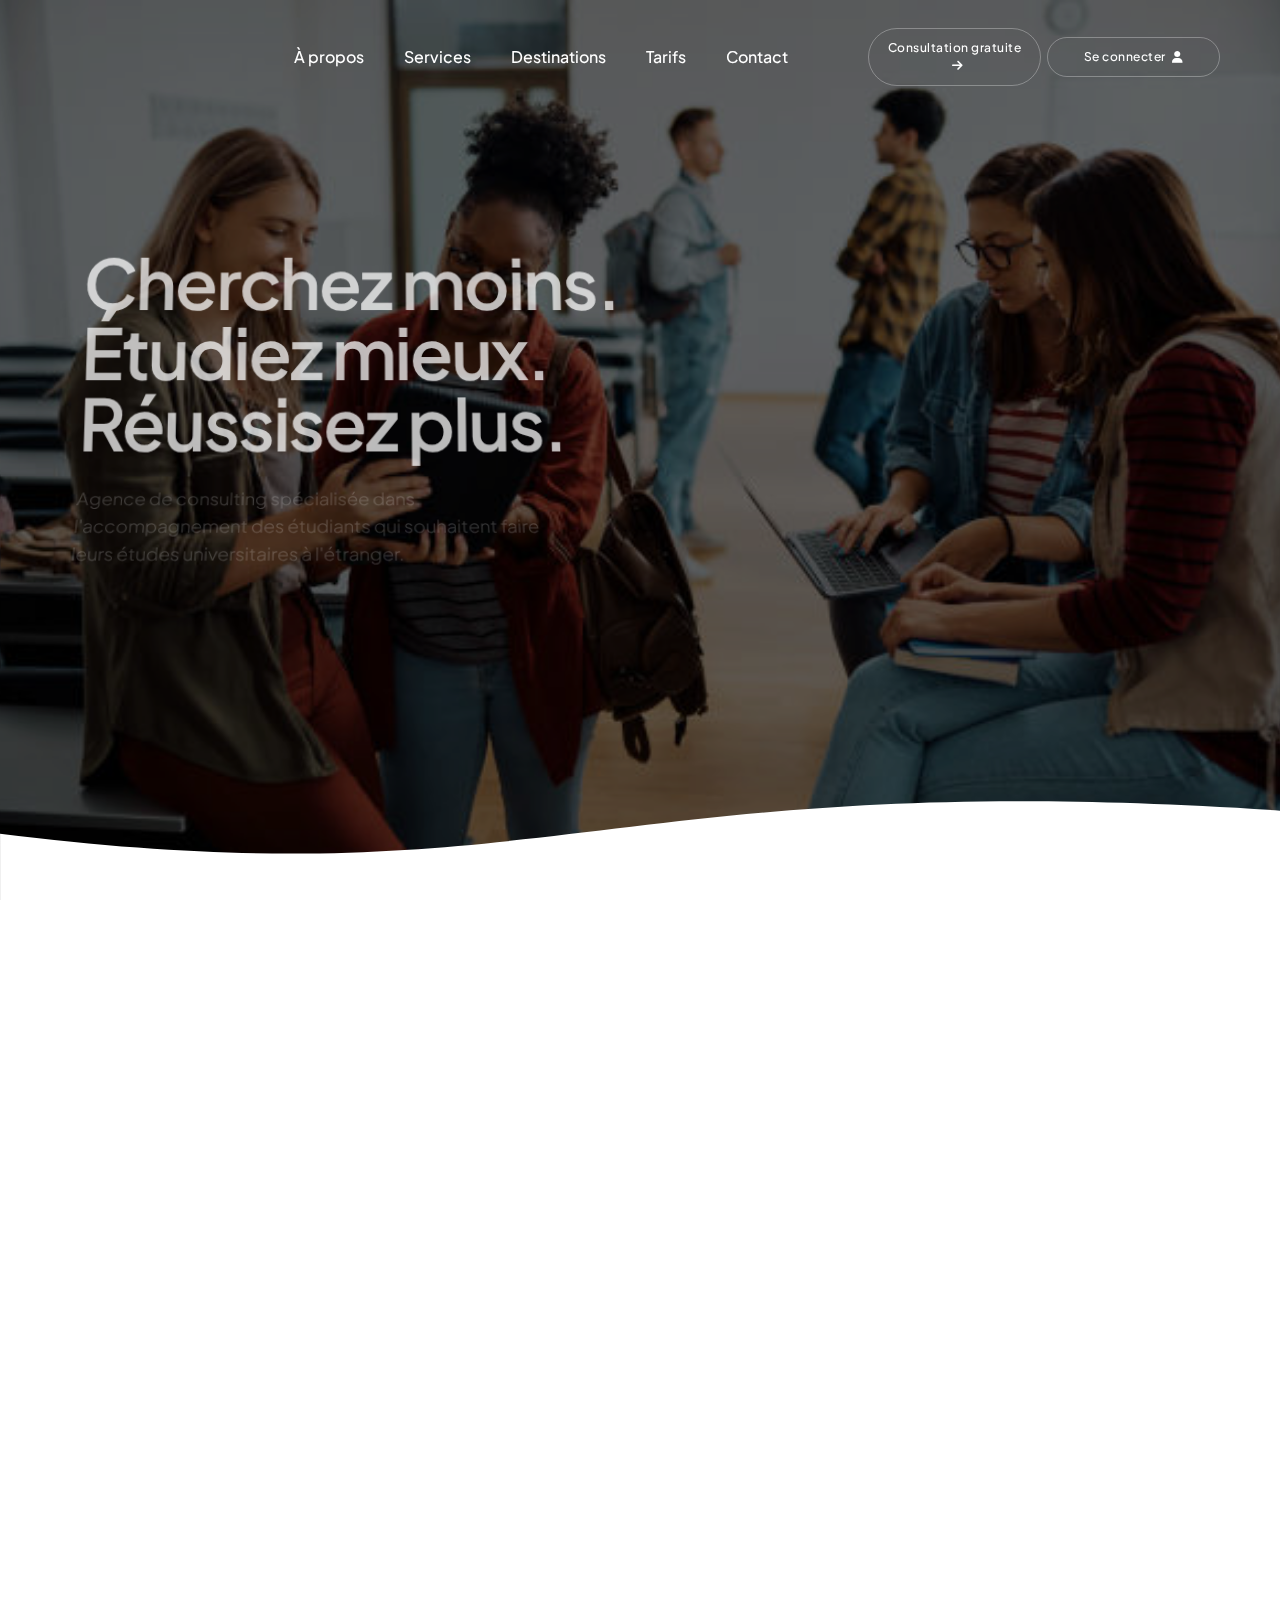
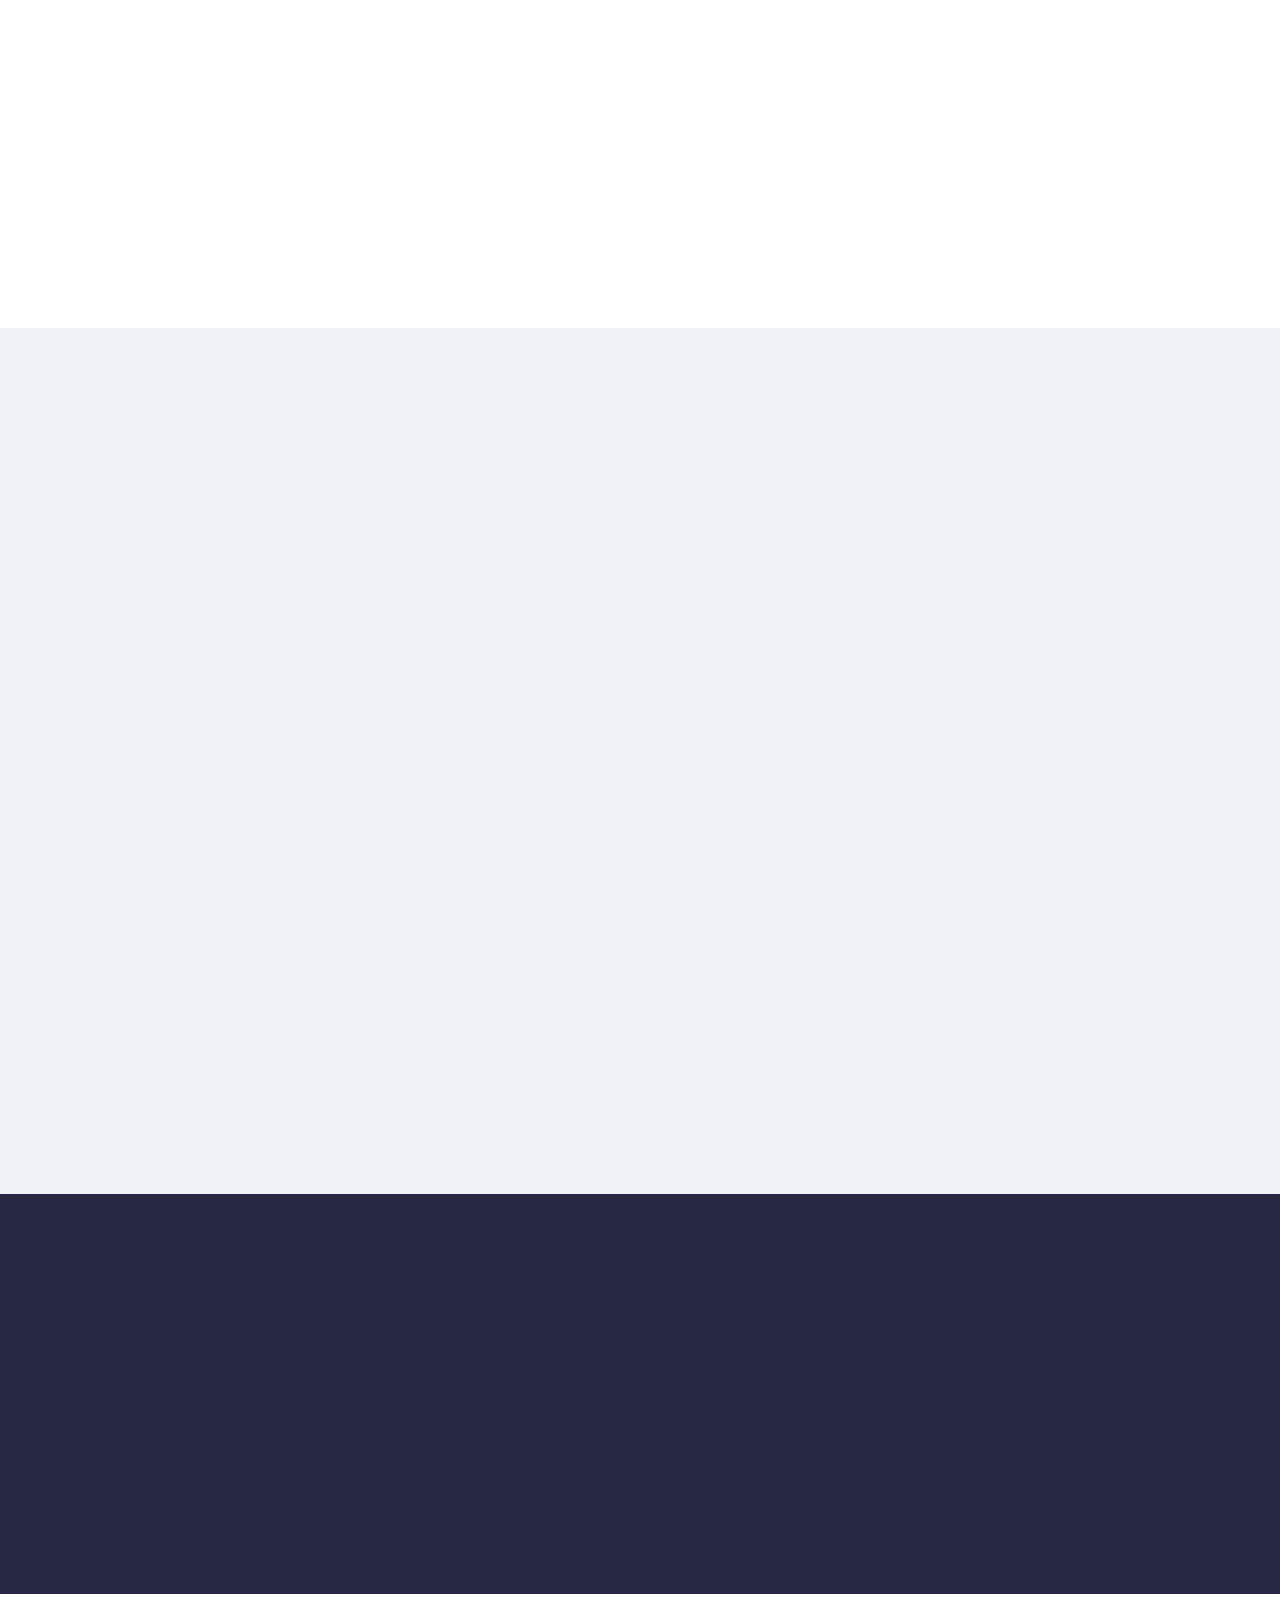
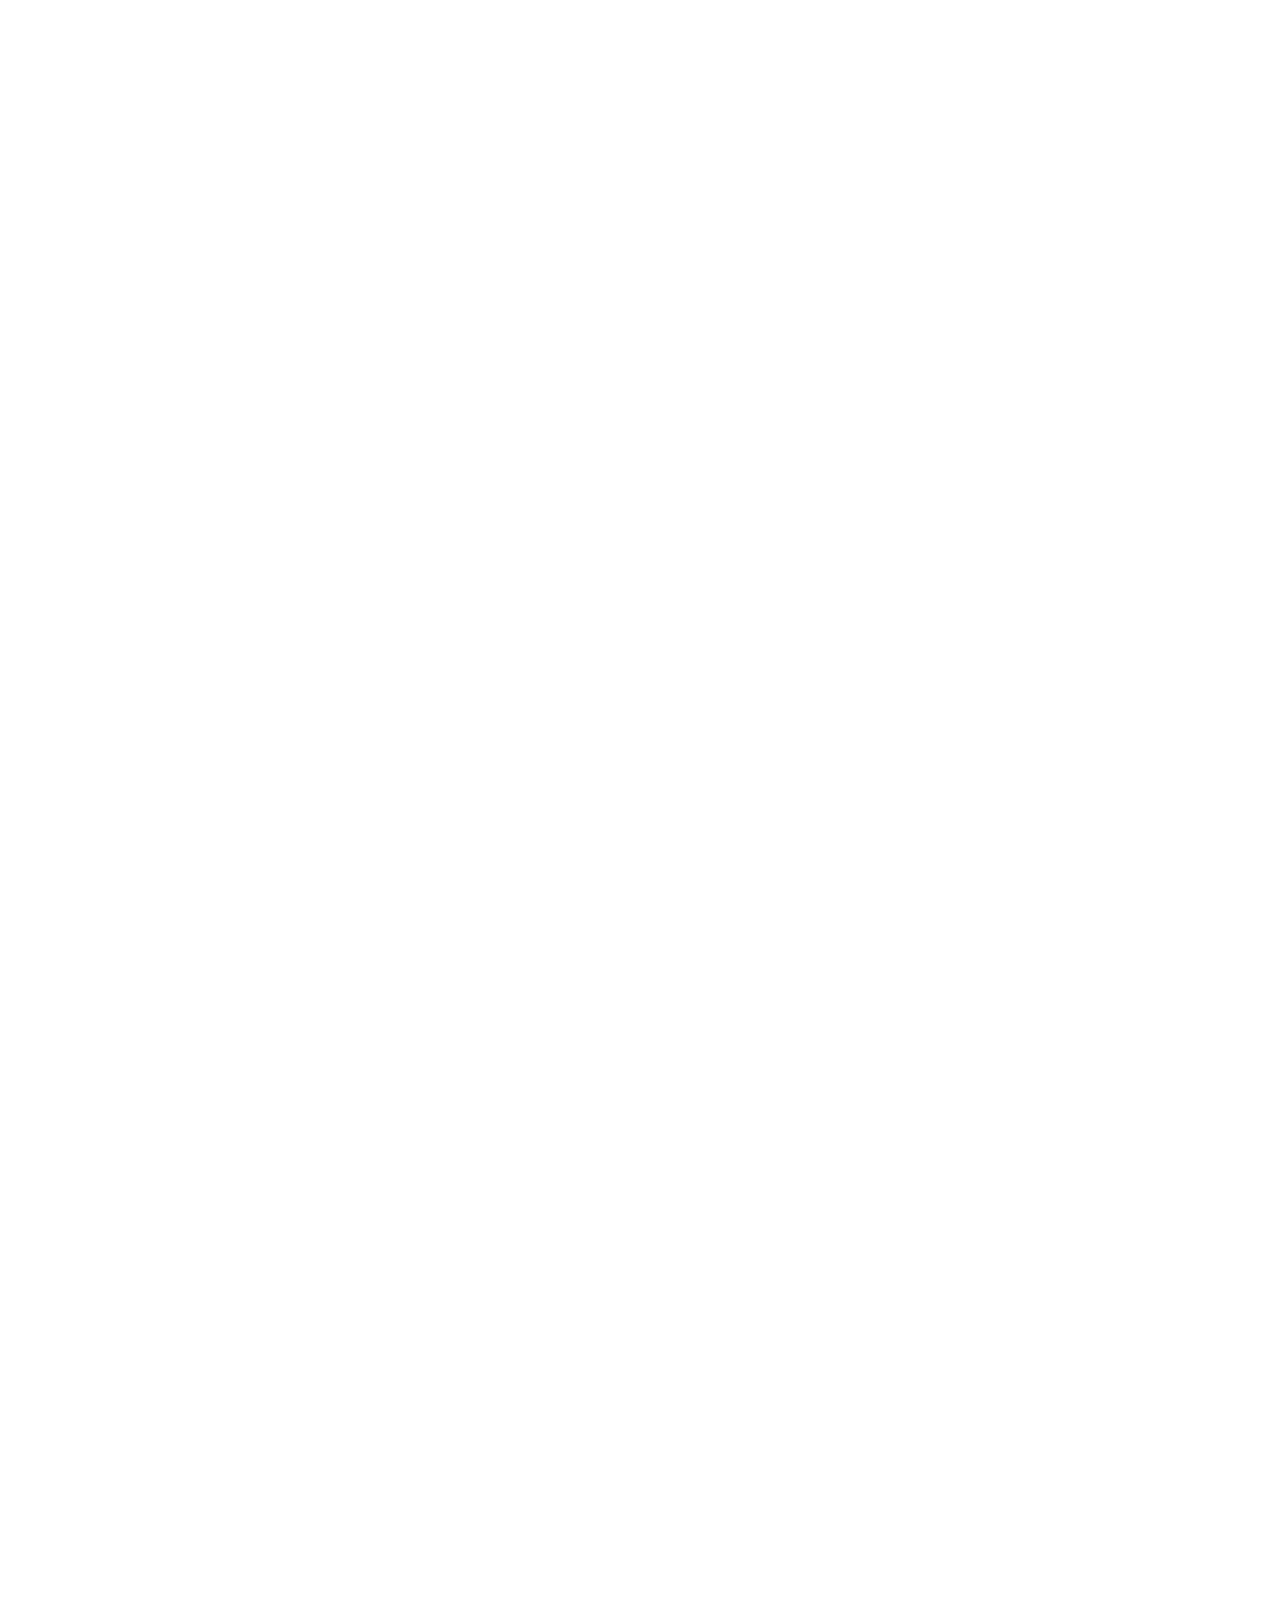
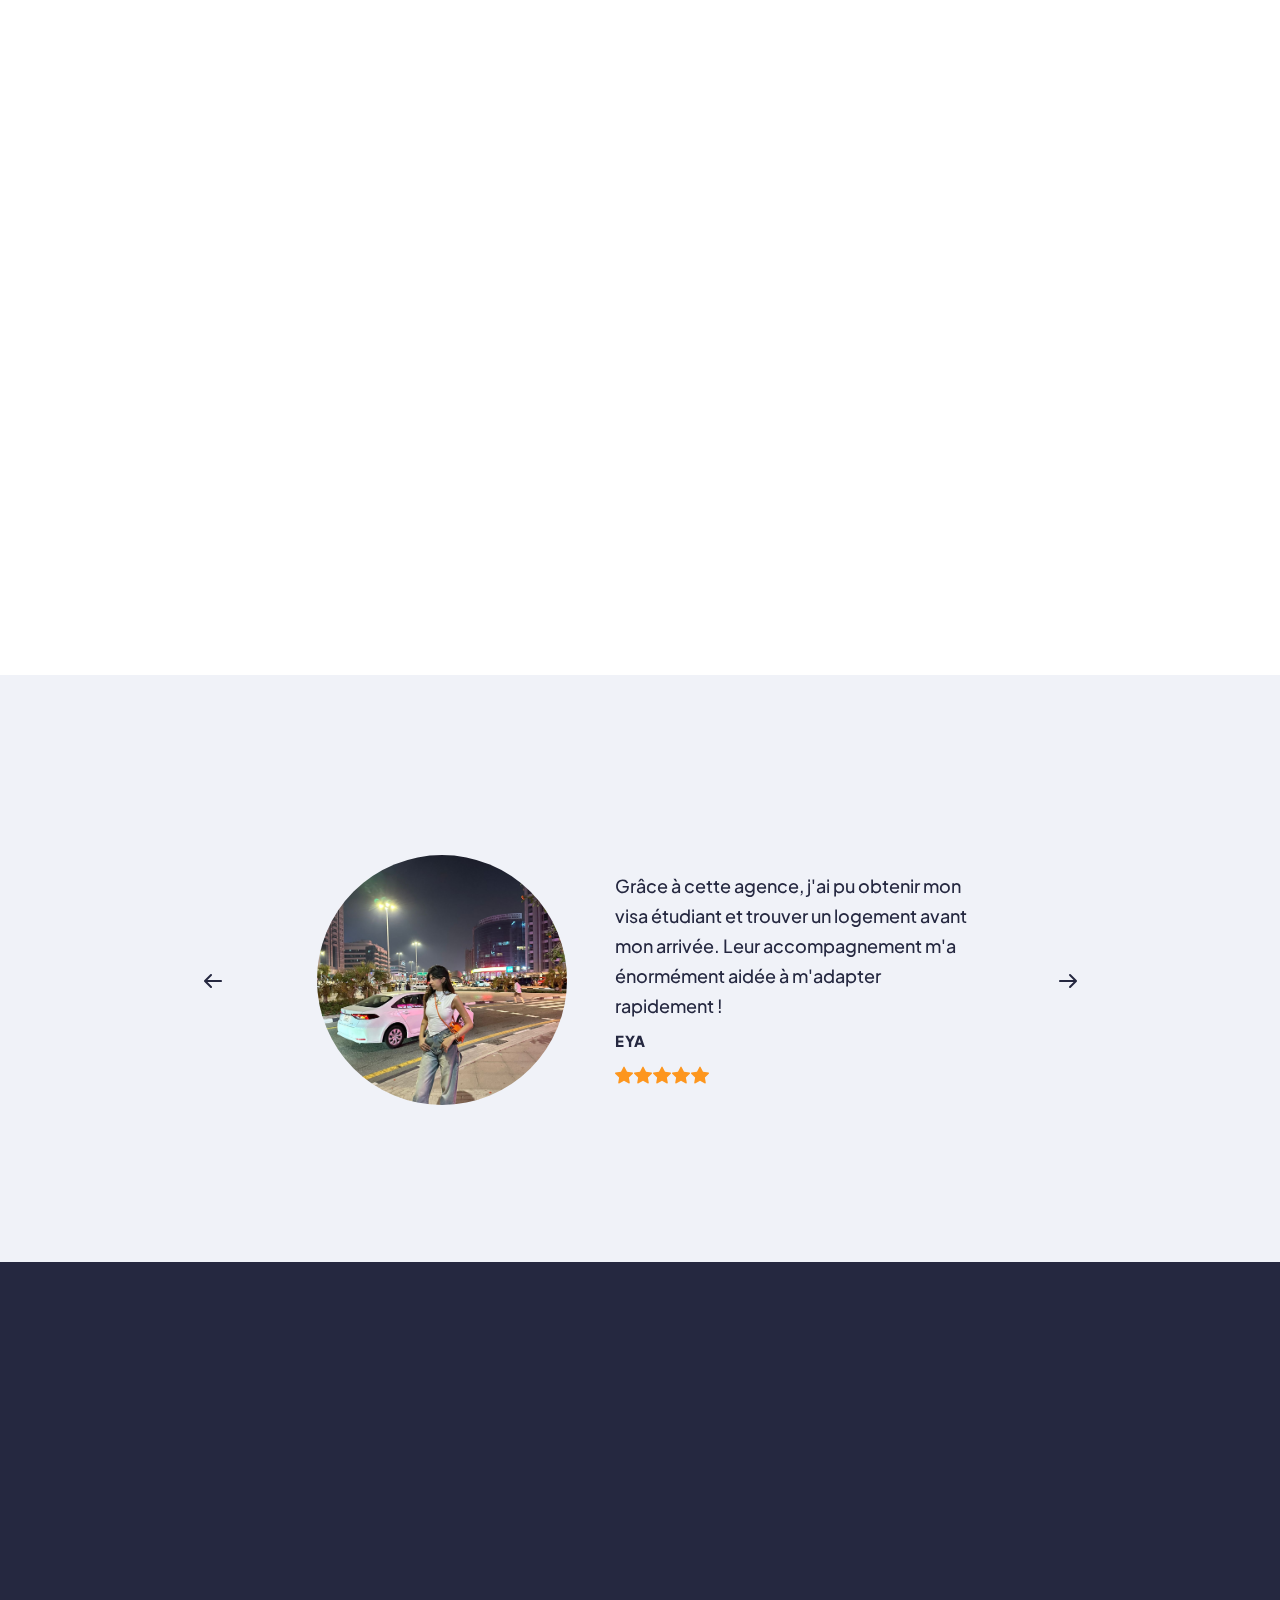
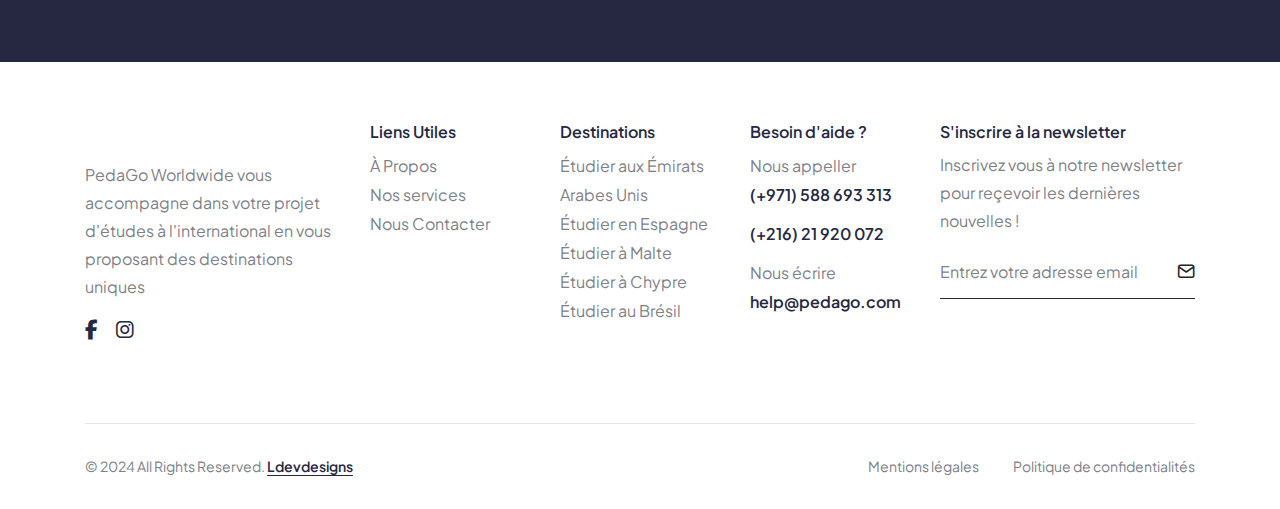
==== index.html @ f746a7a9 "first commit" ====
﻿<!DOCTYPE html>
<html class="no-js" lang="en">

<head>
   <title>Peda Go WorldWide - Agence de consulting spécialisée dans l'accompagnement des étudiants qui souhaitent
      effectuer leurs études universitaires à l'étranger</title>
   <meta charset="utf-8" />
   <meta http-equiv="X-UA-Compatible" content="IE=edge" />
   <meta name="author" content="ThemeZaa" />
   <meta name="viewport" content="width=device-width,initial-scale=1.0" />
   <meta name="description" content="Réalisez vos rêves académiques dès maintenant en choisisant PedaGo Worldwide" />
   <!-- favicon icon -->
   <link rel="shortcut icon" href="images/favicon.pn" />
   <link rel="apple-touch-icon" href="images/apple-touch-icon-57x57.pn" />
   <link rel="apple-touch-icon" sizes="72x72" href="images/apple-touch-icon-72x72.pn" />
   <link rel="apple-touch-icon" sizes="114x114" href="images/apple-touch-icon-114x114.pn" />
   <!-- google fonts preconnect -->
   <link rel="preconnect" href="https://fonts.googleapis.com" crossorigin />
   <link rel="preconnect" href="https://fonts.gstatic.com" crossorigin />
   <!-- style sheets and font icons -->
   <link rel="stylesheet" href="css/vendors.min.css" />
   <link rel="stylesheet" href="css/icon.min.css" />
   <link rel="stylesheet" href="css/style.css" />
   <link rel="stylesheet" href="css/responsive.css" />
   <link rel="stylesheet" href="demos/it-business/it-business.css" />
   <style>
      header .btn.btn-rounded.btn-large {
         width: 173px;
      }

      @media (max-width: 800px) {
         header .btn.btn-rounded.btn-large {
            width: 150px;
            font-size: 12px;
         }

      }
   </style>
</head>

<body class="home" data-mobile-nav-style="full-screen-menu" data-mobile-nav-bg-color="#252840">
   <!-- start header -->
   <header>
      <!-- start navigation -->
      <nav class="navbar navbar-expand-lg header-transparent bg-transparent header-reverse glass-effect"
         data-header-hover="light">
         <div class="container-fluid">
            <div class="col-auto col-xxl-3 col-lg-2 me-lg-0 me-auto">
               <a class="navbar-brand" href="index.html">
                  <img data-at2x="images/demo-it-business-logo-white@2x.pn" alt="" class="default-logo" />
                  <img data-at2x="images/demo-it-business-logo-black@2x.pn" alt="" class="alt-logo" />
                  <img data-at2x="images/demo-it-business-logo-black@2x.pn" alt="" class="mobile-logo" />
               </a>
               <div class="mobile-button" style="margin-top:15px;">
                  <a href="contact.html#free-consultation"
                  class="btn btn-large btn-transparent-white-light btn-rounded text-transform-none border-1">
                     Consultation gratuite<i class="fa-solid fa-arrow-right"></i>
                  </a>
                  <a href="login.html"
                     class="btn btn-large btn-transparent-white-light btn-rounded text-transform-none border-1">
                     Se connecter<i class="fa-solid fa-user"></i>
                  </a>
               </div>
            </div>
            <div class="col-auto col-xxl-6 col-lg-6 menu-order position-static">




               <button class="navbar-toggler float-start" type="button" data-bs-toggle="collapse"
                  data-bs-target="#navbarNav" aria-controls="navbarNav" aria-label="Toggle navigation">
                  <span class="navbar-toggler-line"></span>
                  <span class="navbar-toggler-line"></span>
                  <span class="navbar-toggler-line"></span>
                  <span class="navbar-toggler-line"></span>
               </button>
               <div class="collapse navbar-collapse justify-content-center" id="navbarNav">

                  <ul class="navbar-nav">
                     <li class="nav-item">
                        <a href="#about-us" aria-label="scroll down" class="nav-link">À propos</a>
                     </li>
                     <li class="nav-item">
                        <a href="#services" class="nav-link">Services</a>
                     </li>
                     <li class="nav-item dropdown dropdown-with-icon-style02">
                        <a href="demo-it-business-services.html" class="nav-link">Destinations</a>
                        <i class="fa-solid fa-angle-down dropdown-toggle" id="navbarDropdownMenuLink" role="button"
                           data-bs-toggle="dropdown" aria-expanded="false"></i>
                        <ul class="dropdown-menu" aria-labelledby="navbarDropdownMenuLink">
                           <li>
                              <a href="étudier-aux-émirats-arabes-unis.html"><i class=""></i>Étudier aux Émirats Arabes
                                 Unis</a>
                           </li>
                           <li>
                              <a href="étudier-en-espagne.html"><i class=""></i>Étudier en Espagne</a>
                           </li>
                           <li>
                              <a href="étudier-à-chypre.html"><i class=""></i>Étudier à Chypre</a>
                           </li>
                           <li>
                              <a href="étudier-à-malte.html"><i class=""></i>Étudier à Malte</a>
                           </li>
                           <li>
                              <a href="étudier-au-brésil.html"><i class=""></i>Étudier au Brésil
                              </a>
                           </li>
                        </ul>
                     </li>
                     <li class="nav-item">
                        <a href="tarifs.html" class="nav-link">Tarifs</a>
                     </li>
                     <li class="nav-item">
                        <a href="contact.html" class="nav-link">Contact</a>
                     </li>
                  </ul>
               </div>
            </div>
            <div class="col-auto col-xxl-3 col-lg-4 text-end d-none d-sm-flex">
               <div class="header-icon">
                  <div class="header-button">
                     <a href="contact.html#free-consultation"
                        class="btn btn-large btn-transparent-white-light btn-rounded text-transform-none border-1">
                        Consultation gratuite<i class="fa-solid fa-arrow-right"></i>
                     </a>
                  </div>
               </div>&nbsp;&nbsp;
               <div class="header-icon">
                  <div class="header-button">
                     <a href="login.html"
                        class="btn btn-large btn-transparent-white-light btn-rounded text-transform-none border-1">
                        Se connecter<i class="fa-solid fa-user"></i>
                     </a>
                  </div>
               </div>
            </div>
         </div>
      </nav>
      <!-- end navigation -->
   </header>
   <!-- end header -->
   <!-- start hero section -->
   <section class="cover-background first-section full-screen ipad-top-space-margin py-0 md-h-750px sm-h-650px">

      <div class="opacity-very-light bg-black"></div>
      <div class="shape-image-animation bottom-0 p-0 w-100 d-none d-md-block">
         <svg xmlns="http://www.w3.org/2000/svg" widht="3000" height="400" viewBox="0 180 2500 200" fill="#ffffff">
            <path class="st1" d="M 0 250 C 1200 400 1200 50 3000 250 L 3000 550 L 0 550 L 0 250"></path>
         </svg>
      </div>
      <div class="container h-100">
         <div class="row align-items-center h-100">
            <div class="col-xl-6 col-lg-8 col-md-10 position-relative z-index-1"
               data-anime='{ "el": "childs", "translateY": [0, 0], "perspective": [1200,1200], "scale": [1.05, 1], "rotateX": [30, 0], "opacity": [0,1], "duration": 800, "delay": 200, "staggervalue": 300, "easing": "easeOutQuad" }'>
               <h1 class="text-white fw-600 ls-minus-2px mb-25px mt-4">
                  Cherchez moins. <span class="mt-4">Étudiez mieux. Réussisez plus.</span>
               </h1>
               <div>
                  <p class="fw-300 fs-18 w-85 sm-w-95 text-white ">
                     Agence de consulting spécialisée dans
                     l'accompagnement des étudiants qui souhaitent faire leurs études universitaires à
                     l'étranger.
                  </p>
               </div>
               <a href="contact.html" target="blank"
                  class="btn btn-extra-large btn-switch-text btn-gradient-purple-pink left-icon btn-rounded mt-15px me-10px ls-0px">
                  <span>
                     <span><i class="bi bi-telephone-outbound"></i></span>
                     <span class="btn-double-text" data-text="Entrer en contact">Entrer en contact</span>
                  </span>
               </a>
               <a href="#about-us" aria-label="scroll down"
                  class="btn btn-extra-large btn-switch-text btn-transparent-white-light btn-rounded border-1 ls-0px mt-15px">
                  <span>
                     <span class="btn-double-text" data-text="En savoir plus">En savoir plus</span>
                     <span><i class="fa-regular"></i></span>
                  </span>
               </a>
            </div>
         </div>
      </div>
   </section>
   <!-- end hero section -->
   <!-- start section -->
   <section id="about-us" class="pt-3 sm-pt-50px">
      <div class="container">
         <div class="row row-cols-1 row-cols-lg-3 row-cols-md-2 justify-content-center mb-7"
            data-anime='{ "el": "childs", "translateY": [30, 0], "opacity": [0,1], "duration": 600, "delay":0, "staggervalue": 300, "easing": "easeOutQuad" }'>
            <!-- start features box item -->
            <div class="col icon-with-text-style-01 md-mb-30px">
               <div class="feature-box feature-box-left-icon last-paragraph-no-margin">
                  <div class="feature-box-icon me-20px">
                     <img src="images/icon-04.webp" alt="" style="width: 70px; height: 70px" />
                  </div>
                  <div class="feature-box-content">
                     <span class="d-inline-block fs-18 text-dark-gray fw-700 mb-5px">Travail professionnel
                     </span>
                     <p class="w-80 xl-w-90 lg-w-100">
                        Nous offrons un accompagnement sur mesure pour chaque étudiant
                        en fonction de ses objectifs.
                     </p>
                  </div>
               </div>
            </div>
            <!-- end features box item -->
            <!-- start features box item -->
            <div class="col icon-with-text-style-01 md-mb-30px">
               <div class="feature-box feature-box-left-icon last-paragraph-no-margin">
                  <div class="feature-box-icon me-20px">
                     <img src="images/icon-02.webp" alt="" style="width: 70px; height: 70px" />
                  </div>
                  <div class="feature-box-content">
                     <span class="d-inline-block fs-18 text-dark-gray fw-700 mb-5px">Partenariats stratégiques</span>
                     <p class="w-80 xl-w-90 lg-w-100">
                        Nous vous aidons à choisir la destination et le programme les
                        mieux adaptés à vos aspirations professionnelles.
                     </p>
                  </div>
               </div>
            </div>
            <!-- end features box item -->
            <!-- start features box item -->
            <div class="col icon-with-text-style-01 md-mb-30px">
               <div class="feature-box feature-box-left-icon last-paragraph-no-margin">
                  <div class="feature-box-icon me-20px">
                     <img
                     src="images/icon-01.webp"
                     alt=""
                     style="width: 70px; height: 70px"
                   />                  </div>
                  <div class="feature-box-content">
                     <span class="d-inline-block fs-18 text-dark-gray fw-700 mb-5px">Suivi complet</span>
                     <p class="w-80 xl-w-90 lg-w-100">
                        Nous assurons un suivi constant avec vous pour que vous
                        puissiez avancer sereinement.
                     </p>
                  </div>
               </div>
            </div>
            <!-- end features box item -->
         </div>
         <div class="row mb-10 align-items-center">
            <div class="col-lg-5 position-relative md-mb-20">
               <div class="w-70 xs-w-80" data-animation-delay="50" data-shadow-animation="true">
                  <img src="images/demo-corporate-003.jpg" alt="" class="border-radius-8px w-100" />
               </div>
               <div
                  class="w-60 overflow-hidden position-absolute right-minus-15px xs-right-15px xs-w-60 bottom-minus-50px"
                  data-shadow-animation="true" data-animation-delay="250" data-bottom-top="transform: translateY(50px)"
                  data-top-bottom="transform: translateY(-50px)">
                  <img src="images/corporate-02.jpg" alt=""
                     class="border-radius-8px w-100 box-shadow-quadruple-large" />
               </div>
            </div>
            <div class="col-xl-5 col-lg-6 offset-lg-1"
               data-anime='{ "el": "childs", "translateY": [30, 0], "opacity": [0,1], "duration": 600, "delay":0, "staggervalue": 300, "easing": "easeOutQuad" }'>
               <span
                  class="ps-25px pe-25px mb-20px text-uppercase text-base-color fs-12 lh-40 fw-700 border-radius-100px bg-gradient-very-light-gray-transparent d-inline-flex"><i
                     class="fs-16 me-5px"></i>À propos de nous</span>
               <h3 class="text-dark-gray fs-50 fw-700 ls-minus-2px">
                  Agence de consulting dédiée à la réussite des étudiants
               </h3>
               <p class="mb-40px sm-mb-25px">
                  PedaGo Worldwide est une agence de consulting spécialisée dans
                  l'accompagnement des étudiants qui ont pour projet de poursuivre
                  leurs études à l'étranger et qui souhaitent se faire accompagner
                  dans leurs démarches.
               </p>
               <p class="mb- sm-mb">
                  Notre équipe vous propose des services personnalisés et fiables
                  pour vous aider dans vos démarches et assurer la réussite de votre parcours
                  dans l'une de nos 5 destinations.
               </p>
               <div class="progress-bar-style-02"></div>
            </div>
         </div>
   </section>
   <!-- end section -->
   <!-- start section -->
   <!-- start section -->
<section id="services" class="overflow-hidden bg-very-light-gray position-relative">
   <div class="container">
     <div
       class="row align-items-center mb-5 sm-mb-30px text-center text-lg-start"
       data-anime='{ "el": "childs", "translateY": [30, 0], "opacity": [0,1], "duration": 600, "delay":0, "staggervalue": 300, "easing": "easeOutQuad" }'
       >
       <div class="col-lg-5 md-mb-30px">
         <h3 class="text-dark-gray fw-700 ls-minus-2px mb-0">
           Nos services
         </h3>
       </div>
       <div class="col-lg-4 offset-xl-1 last-paragraph-no-margin md-mb-30px">
         <p>
           Nous nous efforçons d'aider et d'accompagner les étudiants vers la
           réussite de leurs études à l'étranger.
         </p>
       </div>
       <div class="col-xl-2 col-lg-3 d-flex justify-content-center">
         <!-- start slider navigation -->
         <div
           class="slider-one-slide-prev-1 icon-small text-dark-gray swiper-button-prev slider-navigation-style-04 bg-white box-shadow-large"
           >
           <i class="fa-solid fa-arrow-left"></i>
         </div>
         <div
           class="slider-one-slide-next-1 icon-small text-dark-gray swiper-button-next slider-navigation-style-04 bg-white box-shadow-large"
           >
           <i class="fa-solid fa-arrow-right"></i>
         </div>
         <!-- end slider navigation -->
       </div>
     </div>
     <div
       class="row align-items-center"
       data-anime='{ "opacity": [0,1], "duration": 600, "delay":0, "staggervalue": 300, "easing": "easeOutQuad" }'
       >
       <div class="col-12">
         <div class="outside-box-right-20 sm-outside-box-right-0">
            <div
            class="swiper magic-cursor slider-one-slide"
            data-slider-options='{ 
              "slidesPerView": 1, 
              "spaceBetween": 30, 
              "centeredSlides": false, 
              "loop": true, 
              "navigation": { 
                "nextEl": ".slider-one-slide-next-1", 
                "prevEl": ".slider-one-slide-prev-1" 
              },
              "autoplay": { 
                "delay": 4000, 
                "disableOnInteraction": false 
              }, 
              "keyboard": { 
                "enabled": true, 
                "onlyInViewport": true 
              }, 
              "breakpoints": { 
                "1200": { "slidesPerView": 4 }, 
                "992": { "slidesPerView": 3 }, 
                "768": { "slidesPerView": 2 }, 
                "320": { "slidesPerView": 1 } 
              }, 
              "effect": "slide" 
            }'
          >
          
             <div class="swiper-wrapper">
               <!-- start slider item -->
               <div class="swiper-slide">
                 <!-- start services box style -->
                 <div class="services-box-style-03 last-paragraph-no-margin border-radius-6px overflow-hidden">
                   <div class="position-relative">
                     <a href="services-orientation.html" style="position: relative; display: block;">
                       <img
                         src="images/demo-corporate-003.jpg"
                         alt=""
                         style="
                         max-height: 200px;
                         width: 100%;
                         object-fit: cover;
                         "
                         />
                       <div style="
                         position: absolute;
                         top: 0;
                         left: 0;
                         right: 0;
                         bottom: 0;
                         background: rgba(0, 0, 0, 0.5);
                         z-index: 1;
                         "></div>
                       <div style="
                         position: absolute;
                         top: 50%;
                         left: 50%;
                         transform: translate(-50%, -50%);
                         z-index: 2;
                         text-align: center;
                         color: white;
                         ">
                         <div class="feature-box-icon mb-4">
                           <img
                             src="images/orientation.png"
                             alt=""
                             style="width: 50px; height: 50px; filter: invert(100%);"
                             />
                         </div>
                         <span class="d-inline-block fs-18 fw-700 text-white mb-5px">
                         Orientation
                         </span>
                       </div>
                     </a>
                   </div>
                   <div class="bg-white">
                     <div
                       class="ps-65px pe-65px pt-30px pb-30px text-center"
                       >
                     </div>
                     <div
                       class="services-list"
                       style="text-align: left; padding-left: 20px"
                       >
                       <div class="icon-with-text-style-08 mb-10px">
                         <div class="feature-box feature-box-left-icon-middle overflow-hidden d-flex align-items-center w-100">
                           <div
                             class="feature-box-icon feature-box-icon-rounded w-35px h-35px bg-very-light-gray rounded-circle me-15px"
                             >
                             <i
                               class="fa-solid fa-check fs-12 text-base-color"
                               ></i>
                           </div>
                           <div class="feature-box-content">
                             <span class="text-dark-gray fw-500"
                               >Optimisation du parcours professionnel selon
                             vos objectifs .</span
                               >
                           </div>
                         </div>
                       </div>
                       <div class="icon-with-text-style-08 mb-10px">
                         <div class="feature-box feature-box-left-icon-middle overflow-hidden d-flex w-100" style="align-items: center;">
                           <div class="feature-box-icon feature-box-icon-rounded w-35px h-35px bg-very-light-gray rounded-circle me-15px">
                             <i class="fa-solid fa-check fs-12 text-base-color"></i>
                           </div>
                           <div class="feature-box-content">
                             <span class="text-dark-gray fw-500">Analyse approfondie de vos compétences et besoins.</span>
                           </div>
                         </div>
                       </div>
                       <div class="icon-with-text-style-08 mb-20px">
                         <div
                           class="feature-box feature-box-left-icon-middle overflow-hidden d-flex w-100"
                           >
                           <div
                             class="feature-box-icon feature-box-icon-rounded w-35px h-35px bg-very-light-gray rounded-circle me-15px"
                             >
                             <i
                               class="fa-solid fa-check fs-12 text-base-color"
                               ></i>
                           </div>
                           <div class="feature-box-content">
                             <span class="text-dark-gray fw-500"
                               >Identification des opportunités de formation
                             adaptées .</span
                               >
                           </div>
                         </div>
                       </div>
                     </div>
                     <div
                       class="d-flex justify-content-center pt-20px pb-20px ps-50px pe-50px position-relative text-center"
                       ></div>
                   </div>
                 </div>
                 <!-- end services box style -->
               </div>
               <!-- end slider item -->
               <!-- start slider item -->
               <div class="swiper-slide">
                 <!-- start services box style -->
                 <div
                   class="services-box-style-03 last-paragraph-no-margin border-radius-6px overflow-hidden"
                   >
                   <div class="position-relative">
                     <a href="services-orientation.html">
                       <img
                         src="images/demo-corporate-002.jpg"
                         alt=""
                         style="
                         max-height: 200px;
                         width: 100%;
                         object-fit: cover;
                         "
                         />
                       <div style="
                         position: absolute;
                         top: 0;
                         left: 0;
                         right: 0;
                         bottom: 0;
                         background: rgba(0, 0, 0, 0.5);
                         z-index: 1;
                         "></div>
                       <div style="
                         position: absolute;
                         top: 50%;
                         left: 50%;
                         transform: translate(-50%, -50%);
                         z-index: 2;
                         text-align: center;
                         color: white;
                         ">
                         <div class="feature-box-icon mb-4">
                           <img
                             src="images/icon-01.webp"
                             alt=""
                             style="width: 50px; height: 50px; filter: invert(100%);"
                             />
                         </div>
                         <span class="d-inline-block fs-18 fw-700 text-white mb-5px">
                         Accompagnement
                         </span>
                       </div>
                     </a>
                   </div>
                   <div class="bg-white">
                     <div class="ps-65px pe-65px pt-30px pb-30px text-center">
                     </div>
                     <div
                       class="services-list"
                       style="text-align: left; padding-left: 20px"
                       >
                       <div class="icon-with-text-style-08 mb-10px">
                         <div
                           class="feature-box feature-box-left-icon-middle overflow-hidden d-flex w-100"
                           >
                           <div
                             class="feature-box-icon feature-box-icon-rounded w-35px h-35px bg-very-light-gray rounded-circle me-15px"
                             >
                             <i
                               class="fa-solid fa-check fs-12 text-base-color"
                               ></i>
                           </div>
                           <div class="feature-box-content">
                             <span class="text-dark-gray fw-500"
                               >Assistance dans la gestion des démarches
                             administratives.</span
                               >
                           </div>
                         </div>
                       </div>
                       <div class="icon-with-text-style-08 mb-10px">
                         <div
                           class="feature-box feature-box-left-icon-middle overflow-hidden d-flex w-100"
                           >
                           <div
                             class="feature-box-icon feature-box-icon-rounded w-35px h-35px bg-very-light-gray rounded-circle me-15px"
                             >
                             <i
                               class="fa-solid fa-check fs-12 text-base-color"
                               ></i>
                           </div>
                           <div class="feature-box-content">
                             <span class="text-dark-gray fw-500"
                               >Suivi régulier tout au long de votre
                             projet.</span
                               >
                           </div>
                         </div>
                       </div>
                       <div class="icon-with-text-style-08 mb-20px">
                         <div
                           class="feature-box feature-box-left-icon-middle overflow-hidden d-flex w-100"
                           >
                           <div
                             class="feature-box-icon feature-box-icon-rounded w-35px h-35px bg-very-light-gray rounded-circle me-15px"
                             >
                             <i
                               class="fa-solid fa-check fs-12 text-base-color"
                               ></i>
                           </div>
                           <div class="feature-box-content">
                             <span class="text-dark-gray fw-500"
                               >Mise en relation avec des experts et
                             professionnels.</span
                               >
                           </div>
                         </div>
                       </div>
                     </div>
                     <div
                       class="d-flex justify-content-center pt-20px pb-20px ps-50px pe-50px position-relative text-center"
                       ></div>
                   </div>
                 </div>
                 <!-- end services box style -->
               </div>
               <!-- end slider item -->
               <!-- start slider item -->
               <div class="swiper-slide">
                 <!-- start services box style -->
                 <div
                   class="services-box-style-03 last-paragraph-no-margin border-radius-6px overflow-hidden"
                   >
                   <div class="position-relative">
                     <a href="services-visa.html">
                       <img
                         src="images/visa.jpg"
                         alt=""
                         style="
                         max-height: 200px;
                         width: 100%;
                         object-fit: cover;
                         "
                         />
                       <div style="
                         position: absolute;
                         top: 0;
                         left: 0;
                         right: 0;
                         bottom: 0;
                         background: rgba(0, 0, 0, 0.5);
                         z-index: 1;
                         "></div>
                       <div style="
                         position: absolute;
                         top: 50%;
                         left: 50%;
                         transform: translate(-50%, -50%);
                         z-index: 2;
                         text-align: center;
                         color: white;
                         ">
                         <div class="feature-box-icon mb-4">
                           <img
                             src="images/icon-01.webp"
                             alt=""
                             style="width: 50px; height: 50px; filter: invert(100%);"
                             />
                         </div>
                         <span class="d-inline-block fs-18 fw-700 text-white mb-5px">
                         Visa
                         </span>
                       </div>
                     </a>
                   </div>
                   <div class="bg-white">
                     <div class="ps-65px pe-65px pt-30px pb-30px text-center">
                     </div>
                     <div
                       class="services-list"
                       style="text-align: left; padding-left: 20px"
                       >
                       <div class="icon-with-text-style-08 mb-10px">
                         <div
                           class="feature-box feature-box-left-icon-middle overflow-hidden d-flex w-100"
                           >
                           <div
                             class="feature-box-icon feature-box-icon-rounded w-35px h-35px bg-very-light-gray rounded-circle me-15px"
                             >
                             <i
                               class="fa-solid fa-check fs-12 text-base-color"
                               ></i>
                           </div>
                           <div class="feature-box-content">
                             <span class="text-dark-gray fw-500"
                               >Optimisation du dossier pour les procédures
                             consulaires.</span
                               >
                           </div>
                         </div>
                       </div>
                       <div class="icon-with-text-style-08 mb-10px">
                         <div
                           class="feature-box feature-box-left-icon-middle overflow-hidden d-flex w-100"
                           >
                           <div
                             class="feature-box-icon feature-box-icon-rounded w-35px h-35px bg-very-light-gray rounded-circle me-15px"
                             >
                             <i
                               class="fa-solid fa-check fs-12 text-base-color"
                               ></i>
                           </div>
                           <div class="feature-box-content">
                             <span class="text-dark-gray fw-500"
                               >Conseils pour maximiser vos chances
                             d'approbation.</span
                               >
                           </div>
                         </div>
                       </div>
                       <div class="icon-with-text-style-08 mb-20px">
                         <div
                           class="feature-box feature-box-left-icon-middle overflow-hidden d-flex w-100"
                           >
                           <div
                             class="feature-box-icon feature-box-icon-rounded w-35px h-35px bg-very-light-gray rounded-circle me-15px"
                             >
                             <i
                               class="fa-solid fa-check fs-12 text-base-color"
                               ></i>
                           </div>
                           <div class="feature-box-content">
                             <span class="text-dark-gray fw-500"
                               >Assistance dans la préparation des documents
                             nécessaires.</span
                               >
                           </div>
                         </div>
                       </div>
                     </div>
                     <div
                       class="d-flex justify-content-center pt-20px pb-20px ps-50px pe-50px position-relative text-center"
                       ></div>
                   </div>
                 </div>
                 <!-- end services box style -->
               </div>
               <!-- end slider item -->
               <!-- start slider item -->
               <div class="swiper-slide">
                 <!-- start services box style -->
                 <div
                   class="services-box-style-03 last-paragraph-no-margin border-radius-6px overflow-hidden"
                   >
                   <div class="position-relative">
                     <a href="services-orientation.html">
                       <img src="images/logement-étudiant.jpg" alt="" style="
                         max-height: 200px;
                         width: 100%;
                         object-fit: cover;
                         " data-no-retina="">
                       <div style="
                         position: absolute;
                         top: 0;
                         left: 0;
                         right: 0;
                         bottom: 0;
                         background: rgba(0, 0, 0, 0.5);
                         z-index: 1;
                         "></div>
                       <div style="
                         position: absolute;
                         top: 50%;
                         left: 50%;
                         transform: translate(-50%, -50%);
                         z-index: 2;
                         text-align: center;
                         color: white;
                         ">
                         <div class="feature-box-icon mb-4">
                           <img
                             src="images/icon-01.webp"
                             alt=""
                             style="width: 50px; height: 50px; filter: invert(100%);"
                             />
                         </div>
                         <span class="d-inline-block fs-18 fw-700 text-white mb-5px">
                         Logement
                         </span>
                       </div>
                     </a>
                   </div>
                   <div class="bg-white">
                     <div class="ps-65px pe-65px pt-30px pb-30px text-center">
                     </div>
                     <div
                       class="services-list"
                       style="text-align: left; padding-left: 20px"
                       >
                       <div class="icon-with-text-style-08 mb-10px">
                         <div
                           class="feature-box feature-box-left-icon-middle overflow-hidden d-flex w-100"
                           >
                           <div
                             class="feature-box-icon feature-box-icon-rounded w-35px h-35px bg-very-light-gray rounded-circle me-15px"
                             >
                             <i
                               class="fa-solid fa-check fs-12 text-base-color"
                               ></i>
                           </div>
                           <div class="feature-box-content">
                             <span class="text-dark-gray fw-500"
                               >Recherche de logements adaptés à vos
                             besoins.</span
                               >
                           </div>
                         </div>
                       </div>
                       <div class="icon-with-text-style-08 mb-10px">
                         <div
                           class="feature-box feature-box-left-icon-middle overflow-hidden d-flex w-100"
                           >
                           <div
                             class="feature-box-icon feature-box-icon-rounded w-35px h-35px bg-very-light-gray rounded-circle me-15px"
                             >
                             <i
                               class="fa-solid fa-check fs-12 text-base-color"
                               ></i>
                           </div>
                           <div class="feature-box-content">
                             <span class="text-dark-gray fw-500"
                               >Aide dans les démarches administratives pour
                             la location.</span
                               >
                           </div>
                         </div>
                       </div>
                       <div class="icon-with-text-style-08 mb-10px">
                         <div
                           class="feature-box feature-box-left-icon-middle overflow-hidden d-flex w-100"
                           >
                           <div
                             class="feature-box-icon feature-box-icon-rounded w-35px h-35px bg-very-light-gray rounded-circle me-15px"
                             >
                             <i
                               class="fa-solid fa-check fs-12 text-base-color"
                               ></i>
                           </div>
                           <div class="feature-box-content">
                             <span class="text-dark-gray fw-500"
                               >Aide dans votre installation.</span
                               >
                           </div>
                         </div>
                       </div>
                     </div>
                     <div
                       class="d-flex justify-content-center pt-20px pb-20px ps-50px pe-50px position-relative text-center"
                       ></div>
                   </div>
                 </div>
                 <!-- end services box style -->
               </div>
               <!-- end slider item -->
                <!-- start slider item -->
               <div class="swiper-slide">
                  <!-- start services box style -->
                  <div class="services-box-style-03 last-paragraph-no-margin border-radius-6px overflow-hidden">
                    <div class="position-relative">
                      <a href="services-orientation.html" style="position: relative; display: block;">
                        <img
                          src="images/demo-corporate-003.jpg"
                          alt=""
                          style="
                          max-height: 200px;
                          width: 100%;
                          object-fit: cover;
                          "
                          />
                        <div style="
                          position: absolute;
                          top: 0;
                          left: 0;
                          right: 0;
                          bottom: 0;
                          background: rgba(0, 0, 0, 0.5);
                          z-index: 1;
                          "></div>
                        <div style="
                          position: absolute;
                          top: 50%;
                          left: 50%;
                          transform: translate(-50%, -50%);
                          z-index: 2;
                          text-align: center;
                          color: white;
                          ">
                          <div class="feature-box-icon mb-4">
                            <img
                              src="images/orientation.png"
                              alt=""
                              style="width: 50px; height: 50px; filter: invert(100%);"
                              />
                          </div>
                          <span class="d-inline-block fs-18 fw-700 text-white mb-5px">
                          Orientation
                          </span>
                        </div>
                      </a>
                    </div>
                    <div class="bg-white">
                      <div
                        class="ps-65px pe-65px pt-30px pb-30px text-center"
                        >
                      </div>
                      <div
                        class="services-list"
                        style="text-align: left; padding-left: 20px"
                        >
                        <div class="icon-with-text-style-08 mb-10px">
                          <div class="feature-box feature-box-left-icon-middle overflow-hidden d-flex align-items-center w-100">
                            <div
                              class="feature-box-icon feature-box-icon-rounded w-35px h-35px bg-very-light-gray rounded-circle me-15px"
                              >
                              <i
                                class="fa-solid fa-check fs-12 text-base-color"
                                ></i>
                            </div>
                            <div class="feature-box-content">
                              <span class="text-dark-gray fw-500"
                                >Optimisation du parcours professionnel selon
                              vos objectifs .</span
                                >
                            </div>
                          </div>
                        </div>
                        <div class="icon-with-text-style-08 mb-10px">
                          <div class="feature-box feature-box-left-icon-middle overflow-hidden d-flex w-100" style="align-items: center;">
                            <div class="feature-box-icon feature-box-icon-rounded w-35px h-35px bg-very-light-gray rounded-circle me-15px">
                              <i class="fa-solid fa-check fs-12 text-base-color"></i>
                            </div>
                            <div class="feature-box-content">
                              <span class="text-dark-gray fw-500">Analyse approfondie de vos compétences et besoins.</span>
                            </div>
                          </div>
                        </div>
                        <div class="icon-with-text-style-08 mb-20px">
                          <div
                            class="feature-box feature-box-left-icon-middle overflow-hidden d-flex w-100"
                            >
                            <div
                              class="feature-box-icon feature-box-icon-rounded w-35px h-35px bg-very-light-gray rounded-circle me-15px"
                              >
                              <i
                                class="fa-solid fa-check fs-12 text-base-color"
                                ></i>
                            </div>
                            <div class="feature-box-content">
                              <span class="text-dark-gray fw-500"
                                >Identification des opportunités de formation
                              adaptées .</span
                                >
                            </div>
                          </div>
                        </div>
                      </div>
                      <div
                        class="d-flex justify-content-center pt-20px pb-20px ps-50px pe-50px position-relative text-center"
                        ></div>
                    </div>
                  </div>
                  <!-- end services box style -->
                </div>
                <!-- end slider item -->
                <!-- start slider item -->
                <div class="swiper-slide">
                  <!-- start services box style -->
                  <div
                    class="services-box-style-03 last-paragraph-no-margin border-radius-6px overflow-hidden"
                    >
                    <div class="position-relative">
                      <a href="services-orientation.html">
                        <img
                          src="images/demo-corporate-002.jpg"
                          alt=""
                          style="
                          max-height: 200px;
                          width: 100%;
                          object-fit: cover;
                          "
                          />
                        <div style="
                          position: absolute;
                          top: 0;
                          left: 0;
                          right: 0;
                          bottom: 0;
                          background: rgba(0, 0, 0, 0.5);
                          z-index: 1;
                          "></div>
                        <div style="
                          position: absolute;
                          top: 50%;
                          left: 50%;
                          transform: translate(-50%, -50%);
                          z-index: 2;
                          text-align: center;
                          color: white;
                          ">
                          <div class="feature-box-icon mb-4">
                            <img
                              src="images/icon-01.webp"
                              alt=""
                              style="width: 50px; height: 50px; filter: invert(100%);"
                              />
                          </div>
                          <span class="d-inline-block fs-18 fw-700 text-white mb-5px">
                          Accompagnement
                          </span>
                        </div>
                      </a>
                    </div>
                    <div class="bg-white">
                      <div class="ps-65px pe-65px pt-30px pb-30px text-center">
                      </div>
                      <div
                        class="services-list"
                        style="text-align: left; padding-left: 20px"
                        >
                        <div class="icon-with-text-style-08 mb-10px">
                          <div
                            class="feature-box feature-box-left-icon-middle overflow-hidden d-flex w-100"
                            >
                            <div
                              class="feature-box-icon feature-box-icon-rounded w-35px h-35px bg-very-light-gray rounded-circle me-15px"
                              >
                              <i
                                class="fa-solid fa-check fs-12 text-base-color"
                                ></i>
                            </div>
                            <div class="feature-box-content">
                              <span class="text-dark-gray fw-500"
                                >Assistance dans la gestion des démarches
                              administratives.</span
                                >
                            </div>
                          </div>
                        </div>
                        <div class="icon-with-text-style-08 mb-10px">
                          <div
                            class="feature-box feature-box-left-icon-middle overflow-hidden d-flex w-100"
                            >
                            <div
                              class="feature-box-icon feature-box-icon-rounded w-35px h-35px bg-very-light-gray rounded-circle me-15px"
                              >
                              <i
                                class="fa-solid fa-check fs-12 text-base-color"
                                ></i>
                            </div>
                            <div class="feature-box-content">
                              <span class="text-dark-gray fw-500"
                                >Suivi régulier tout au long de votre
                              projet.</span
                                >
                            </div>
                          </div>
                        </div>
                        <div class="icon-with-text-style-08 mb-20px">
                          <div
                            class="feature-box feature-box-left-icon-middle overflow-hidden d-flex w-100"
                            >
                            <div
                              class="feature-box-icon feature-box-icon-rounded w-35px h-35px bg-very-light-gray rounded-circle me-15px"
                              >
                              <i
                                class="fa-solid fa-check fs-12 text-base-color"
                                ></i>
                            </div>
                            <div class="feature-box-content">
                              <span class="text-dark-gray fw-500"
                                >Mise en relation avec des experts et
                              professionnels.</span
                                >
                            </div>
                          </div>
                        </div>
                      </div>
                      <div
                        class="d-flex justify-content-center pt-20px pb-20px ps-50px pe-50px position-relative text-center"
                        ></div>
                    </div>
                  </div>
                  <!-- end services box style -->
                </div>
                <!-- end slider item -->
                <!-- start slider item -->
                <div class="swiper-slide">
                  <!-- start services box style -->
                  <div
                    class="services-box-style-03 last-paragraph-no-margin border-radius-6px overflow-hidden"
                    >
                    <div class="position-relative">
                      <a href="services-visa.html">
                        <img
                          src="images/visa.jpg"
                          alt=""
                          style="
                          max-height: 200px;
                          width: 100%;
                          object-fit: cover;
                          "
                          />
                        <div style="
                          position: absolute;
                          top: 0;
                          left: 0;
                          right: 0;
                          bottom: 0;
                          background: rgba(0, 0, 0, 0.5);
                          z-index: 1;
                          "></div>
                        <div style="
                          position: absolute;
                          top: 50%;
                          left: 50%;
                          transform: translate(-50%, -50%);
                          z-index: 2;
                          text-align: center;
                          color: white;
                          ">
                          <div class="feature-box-icon mb-4">
                            <img
                              src="images/icon-01.webp"
                              alt=""
                              style="width: 50px; height: 50px; filter: invert(100%);"
                              />
                          </div>
                          <span class="d-inline-block fs-18 fw-700 text-white mb-5px">
                          Visa
                          </span>
                        </div>
                      </a>
                    </div>
                    <div class="bg-white">
                      <div class="ps-65px pe-65px pt-30px pb-30px text-center">
                      </div>
                      <div
                        class="services-list"
                        style="text-align: left; padding-left: 20px"
                        >
                        <div class="icon-with-text-style-08 mb-10px">
                          <div
                            class="feature-box feature-box-left-icon-middle overflow-hidden d-flex w-100"
                            >
                            <div
                              class="feature-box-icon feature-box-icon-rounded w-35px h-35px bg-very-light-gray rounded-circle me-15px"
                              >
                              <i
                                class="fa-solid fa-check fs-12 text-base-color"
                                ></i>
                            </div>
                            <div class="feature-box-content">
                              <span class="text-dark-gray fw-500"
                                >Optimisation du dossier pour les procédures
                              consulaires.</span
                                >
                            </div>
                          </div>
                        </div>
                        <div class="icon-with-text-style-08 mb-10px">
                          <div
                            class="feature-box feature-box-left-icon-middle overflow-hidden d-flex w-100"
                            >
                            <div
                              class="feature-box-icon feature-box-icon-rounded w-35px h-35px bg-very-light-gray rounded-circle me-15px"
                              >
                              <i
                                class="fa-solid fa-check fs-12 text-base-color"
                                ></i>
                            </div>
                            <div class="feature-box-content">
                              <span class="text-dark-gray fw-500"
                                >Conseils pour maximiser vos chances
                              d'approbation.</span
                                >
                            </div>
                          </div>
                        </div>
                        <div class="icon-with-text-style-08 mb-20px">
                          <div
                            class="feature-box feature-box-left-icon-middle overflow-hidden d-flex w-100"
                            >
                            <div
                              class="feature-box-icon feature-box-icon-rounded w-35px h-35px bg-very-light-gray rounded-circle me-15px"
                              >
                              <i
                                class="fa-solid fa-check fs-12 text-base-color"
                                ></i>
                            </div>
                            <div class="feature-box-content">
                              <span class="text-dark-gray fw-500"
                                >Assistance dans la préparation des documents
                              nécessaires.</span
                                >
                            </div>
                          </div>
                        </div>
                      </div>
                      <div
                        class="d-flex justify-content-center pt-20px pb-20px ps-50px pe-50px position-relative text-center"
                        ></div>
                    </div>
                  </div>
                  <!-- end services box style -->
                </div>
                <!-- end slider item -->
                <!-- start slider item -->
                <div class="swiper-slide">
                  <!-- start services box style -->
                  <div
                    class="services-box-style-03 last-paragraph-no-margin border-radius-6px overflow-hidden"
                    >
                    <div class="position-relative">
                      <a href="services-orientation.html">
                        <img src="images/logement-étudiant.jpg" alt="" style="
                          max-height: 200px;
                          width: 100%;
                          object-fit: cover;
                          " data-no-retina="">
                        <div style="
                          position: absolute;
                          top: 0;
                          left: 0;
                          right: 0;
                          bottom: 0;
                          background: rgba(0, 0, 0, 0.5);
                          z-index: 1;
                          "></div>
                        <div style="
                          position: absolute;
                          top: 50%;
                          left: 50%;
                          transform: translate(-50%, -50%);
                          z-index: 2;
                          text-align: center;
                          color: white;
                          ">
                          <div class="feature-box-icon mb-4">
                            <img
                              src="images/icon-01.webp"
                              alt=""
                              style="width: 50px; height: 50px; filter: invert(100%);"
                              />
                          </div>
                          <span class="d-inline-block fs-18 fw-700 text-white mb-5px">
                          Logement
                          </span>
                        </div>
                      </a>
                    </div>
                    <div class="bg-white">
                      <div class="ps-65px pe-65px pt-30px pb-30px text-center">
                      </div>
                      <div
                        class="services-list"
                        style="text-align: left; padding-left: 20px"
                        >
                        <div class="icon-with-text-style-08 mb-10px">
                          <div
                            class="feature-box feature-box-left-icon-middle overflow-hidden d-flex w-100"
                            >
                            <div
                              class="feature-box-icon feature-box-icon-rounded w-35px h-35px bg-very-light-gray rounded-circle me-15px"
                              >
                              <i
                                class="fa-solid fa-check fs-12 text-base-color"
                                ></i>
                            </div>
                            <div class="feature-box-content">
                              <span class="text-dark-gray fw-500"
                                >Recherche de logements adaptés à vos
                              besoins.</span
                                >
                            </div>
                          </div>
                        </div>
                        <div class="icon-with-text-style-08 mb-10px">
                          <div
                            class="feature-box feature-box-left-icon-middle overflow-hidden d-flex w-100"
                            >
                            <div
                              class="feature-box-icon feature-box-icon-rounded w-35px h-35px bg-very-light-gray rounded-circle me-15px"
                              >
                              <i
                                class="fa-solid fa-check fs-12 text-base-color"
                                ></i>
                            </div>
                            <div class="feature-box-content">
                              <span class="text-dark-gray fw-500"
                                >Aide dans les démarches administratives pour
                              la location.</span
                                >
                            </div>
                          </div>
                        </div>
                        <div class="icon-with-text-style-08 mb-10px">
                          <div
                            class="feature-box feature-box-left-icon-middle overflow-hidden d-flex w-100"
                            >
                            <div
                              class="feature-box-icon feature-box-icon-rounded w-35px h-35px bg-very-light-gray rounded-circle me-15px"
                              >
                              <i
                                class="fa-solid fa-check fs-12 text-base-color"
                                ></i>
                            </div>
                            <div class="feature-box-content">
                              <span class="text-dark-gray fw-500"
                                >Aide dans votre installation.</span
                                >
                            </div>
                          </div>
                        </div>
                      </div>
                      <div
                        class="d-flex justify-content-center pt-20px pb-20px ps-50px pe-50px position-relative text-center"
                        ></div>
                    </div>
                  </div>
                  <!-- end services box style -->
                </div>
                <!-- end slider item -->
             </div>
           </div>
         </div>
       </div>
     </div>
   </div>
 </section>
   <!-- start section -->
   <section class="sm-h-400px pb-0 position-relative" style="background-color: #252840; height: 400px;">
      <div class="opacity-extra-medium bg-dark-gray"></div>
      <div class="container h-100">
         <div class="row align-items-center justify-content-center h-100">
            <div
               class="col-xl-8 col-lg-10 mb-9 md-mb-15 position-relative z-index-1 text-center d-flex flex-wrap align-items-center justify-content-center"
               data-anime='{ "el": "childs", "translateY": [50, 0], "opacity": [0,1], "duration": 600, "delay": 0, "staggervalue": 300, "easing": "easeOutQuad" }'>
               <h1 class="text-white fw-600 ls-minus-2px mb-30px section__header--xl" style="max-width: 90%;">
                  Prêts à commencer votre aventure universitaire ?
               </h1>
               <a href="contact.html#free-consultation"
                  class="btn btn-extra-large btn-switch-text btn-gradient-purple-pink btn-rounded me-10px mb-10 ">

                  <span class="" data-text="Réserver un entretien maintenant">Réserver un entretien maintenant</span>

               </a>
            </div>
         </div>
      </div>
   </section>
   <!-- end section -->
   <section>
      <div class="container">
         <div class="row align-items-center justify-content-center mb-7 sm-mb-40px">
            <div class="col-xl-5 col-lg-6 col-md-12 md-mb-50px"
               data-anime='{ "el": "childs", "translateY": [15, 0], "opacity": [0,1], "duration": 600, "delay": 0, "staggervalue": 100, "easing": "easeOutQuad" }'>
               <span
                  class="ps-25px pe-25px mb-20px text-uppercase text-base-color fs-12 lh-40 fw-700 border-radius-100px bg-gradient-very-light-gray-transparent d-inline-flex"><i
                     class="fs-16 me-5px"></i>Progressez avec Confiance
               </span>
               <h3 class="fw-700 text-dark-gray ls-minus-1px">Commencez vos études à l'étranger sur de bonnes bases
                  .</h3>
               <p class="mb- sm-mb">
                  En plus de vous offrir un accompagnement personnalisé, nous nous concentrons également sur le
                  développement de votre potentiel. Nous vous aiderons à adopter un état d'esprit gagnant, à renforcer
                  votre confiance en vous et à développer votre capacité à faire face à toutes les situations et défis
                  de la vie.
               </p>
               <p class="mb- sm-mb">
                  Si vous êtes intéressé par un accompagnement professionnel pour
                  réussir votre projet d'études à l'étranger, nous pouvons vous aider.
               </p>
            </div>
            <div class="col-lg-6 offset-xl-1 position-relative z-index-1"
               data-anime='{ "opacity": [0,1], "duration": 600, "delay": 100, "staggervalue": 300, "easing": "easeOutQuad" }'>
               <div class="atropos" data-atropos data-atropos-perspective="2450">
                  <div class="atropos-scale">
                     <div class="atropos-rotate">
                        <div class="atropos-inner">
                           <img src="images/student-01.jpg" alt="" class="border-radius-6px w-100" />
                        </div>
                     </div>
                  </div>
               </div>
            </div>
         </div>
         <div
            class="row row-cols-1 row-cols-lg-5 row-cols-md-3 row-cols-sm-2 clients-style-06 justify-content-center ps-3 pe-3 xs-mt-40px"
            data-anime='{ "opacity": [0,1], "duration": 600, "delay":0, "staggervalue": 300, "easing": "easeOutQuad" }'>
            <!-- start client item -->
            <div class="col client-box text-center md-mb-40px">
               <a href="#"><img src="images/britts-imperial-college-logo.PNG" alt=""
                     style="max-width: 150px; max-height: 150px;"></a>
            </div>
            <!-- end client item -->
            <!-- start client item -->
            <div class="col client-box text-center md-mb-40px">
               <a href="https://namedubai.ac.ae/"><img src="images/nest-logo.png" alt=""
                     style="max-width: 170px; max-height: 170px;"></a>
            </div>
            <!-- end client item -->
         </div>
      </div>
   </section>
   <section class="pt-0 background-no-repeat background-position-left-top position-relative mt-4">
      <div class="container">
         <div class="row align-items-center justify-content-center ">
            <div class="col-xl-5 col-lg-6 mb-30px"
               data-anime='{ "el": "childs", "translateY": [30, 0], "opacity": [0,1], "duration": 600, "delay": 0, "staggervalue": 300, "easing": "easeOutQuad" }'>
               <span
                  class="ps-25px pe-25px mb-20px text-uppercase text-base-color fs-12 lh-40 fw-700 border-radius-100px bg-gradient-light-gray-transparent d-inline-flex"><i
                     class="fs-16 me-5px"></i>Notre processus</span>
               <h3 class="text-dark-gray fw-700 ls-minus-2px mb-50px">
                  Notre processus derrière notre accomapgenment.
               </h3>
               <div class="row row-cols-1">
                  <div class="col-12 process-step-style-05 position-relative hover-box">
                     <div class="process-step-item d-flex">
                        <div class="process-step-icon-wrap position-relative">
                           <div
                              class="process-step-icon d-flex justify-content-center align-items-center mx-auto rounded-circle h-60px w-60px fs-14 bg-white position-relative box-shadow-bottom will-change-transform">
                              <span class="number position-relative z-index-1 text-dark-gray fw-600">01</span>
                              <div class="box-overlay bg-dark-gray rounded-circle"></div>
                           </div>
                           <span class="progress-step-separator bg-dark-gray opacity-1"></span>
                        </div>
                        <div class="process-content ps-35px sm-ps-25px last-paragraph-no-margin mb-40px">
                           <span class="d-block fw-600 text-dark-gray fs-17 mb-5px">Entretien personnalisé</span>
                           <p class="w-90 sm-w-100">Nous discutons en détail de vos rêves académiques et de vos envies
                              pour l'avenir.</p>
                        </div>
                     </div>
                  </div>
                  <!-- end process step item -->
                  <div class="col-12 process-step-style-05 position-relative hover-box">
                     <div class="process-step-item d-flex">
                        <div class="process-step-icon-wrap position-relative">
                           <div
                              class="process-step-icon d-flex justify-content-center align-items-center mx-auto rounded-circle h-60px w-60px fs-14 bg-white position-relative box-shadow-bottom will-change-transform">
                              <span class="number position-relative z-index-1 text-dark-gray fw-600">02</span>
                              <div class="box-overlay bg-dark-gray rounded-circle"></div>
                           </div>
                           <span class="progress-step-separator bg-dark-gray opacity-1"></span>
                        </div>
                        <div class="process-content ps-35px sm-ps-25px last-paragraph-no-margin mb-40px">
                           <span class="d-block fw-600 text-dark-gray fs-17 mb-5px">Sélection des universités</span>
                           <p class="w-90 sm-w-100">Nous choisissons les meilleures options qui correspondent à vos
                              ambitions et à vos besoins.</p>
                        </div>
                     </div>
                  </div>
                  <!-- end process step item -->
                  <div class="col-12 process-step-style-05 position-relative hover-box">
                     <div class="process-step-item d-flex">
                        <div class="process-step-icon-wrap position-relative">
                           <div
                              class="process-step-icon d-flex justify-content-center align-items-center mx-auto rounded-circle h-60px w-60px fs-14 bg-white position-relative box-shadow-bottom will-change-transform">
                              <span class="number position-relative z-index-1 text-dark-gray fw-600">03</span>
                              <div class="box-overlay bg-dark-gray rounded-circle"></div>
                           </div>
                        </div>
                        <div class="process-content ps-35px sm-ps-25px last-paragraph-no-margin mb-30px">
                           <span class="d-block fw-600 text-dark-gray fs-17 mb-5px">Préparation de vos documents</span>
                           <p class="w-90 sm-w-100">Nous prenons en charge les démarches pour la demande de visa et
                              votre recherche de logement.</p>
                        </div>
                     </div>
                  </div>
                  <!-- end process step item -->
                  <div class="col-12 process-step-style-05 position-relative hover-box">
                     <div class="process-step-item d-flex">
                        <div class="process-step-icon-wrap position-relative">
                           <div
                              class="process-step-icon d-flex justify-content-center align-items-center mx-auto rounded-circle h-60px w-60px fs-14 bg-white position-relative box-shadow-bottom will-change-transform">
                              <span class="number position-relative z-index-1 text-dark-gray fw-600">04</span>
                              <div class="box-overlay bg-dark-gray rounded-circle"></div>
                           </div>
                           <span class="progress-step-separator bg-dark-gray opacity-1"></span>
                        </div>
                        <div class="process-content ps-35px sm-ps-25px last-paragraph-no-margin mb-30px">
                           <span class="d-block fw-600 text-dark-gray fs-17 mb-5px">Formation linguistique</span>
                           <p class="w-90 sm-w-100">Nous vous aidons à renforcer vos compétences linguistiques avant
                              votre départ.</p>
                        </div>
                     </div>
                  </div>
                  <!-- end process step item -->
                  <div class="col-12 process-step-style-05 position-relative hover-box">
                     <div class="process-step-item d-flex">
                        <div class="process-step-icon-wrap position-relative">
                           <div
                              class="process-step-icon d-flex justify-content-center align-items-center mx-auto rounded-circle h-60px w-60px fs-14 bg-white position-relative box-shadow-bottom will-change-transform">
                              <span class="number position-relative z-index-1 text-dark-gray fw-600">05</span>
                              <div class="box-overlay bg-dark-gray rounded-circle"></div>
                           </div>
                           <span class="progress-step-separator bg-dark-gray opacity-1"></span>
                        </div>
                        <div class="process-content ps-35px sm-ps-25px last-paragraph-no-margin mb-30px">
                           <span class="d-block fw-600 text-dark-gray fs-17 mb-5px">Soumission et suivi</span>
                           <p class="w-90 sm-w-100">Nous envoyons vos candidatures et vous assistons jusqu'à votre
                              installation dans le logement.</p>
                        </div>
                     </div>
                  </div>
                  <!-- end process step item -->
               </div>
            </div>
            <div class="col-lg-6 text-center md-mb-20px offset-xl-1">
               <figure class="position-relative mb-0 overflow-hidden" data-shadow-animation="true"
                  data-bottom-top="transform: translateY(70px)" data-top-bottom="transform: translateY(-70px)">
                  <img src="images/demo-it-business-about-07.jpg" class="w-100 border-radius-6px" alt="" />
            </div>
         </div>
      </div>
      <div class="shape-image-animation p-0 w-100 bottom-minus-40px xl-bottom-0px d-none d-md-block">
         <svg xmlns="http://www.w3.org/2000/svg" widht="3000" height="400" viewBox="0 180 2500 200" fill="#ffffff">
            <path class="st1" d="M 0 250 C 1200 400 1200 50 3000 250 L 3000 550 L 0 550 L 0 250">
               <animate attributeName="d" dur="5s" values="M 0 250 C 1200 400 1200 50 3000 250 L 3000 550 L 0 550 L 0 250;
         M 0 250 C 400 50 400 400 3000 250 L 3000 550 L 0 550 L 0 250;
         M 0 250 C 1200 400 1200 50 3000 250 L 3000 550 L 0 550 L 0 250" repeatCount="indefinite" />
            </path>
         </svg>
      </div>
   </section>
   <!-- start section -->
   <section class="overflow-hidden bg-very-light-gray pt-0 mt-4">
      <div class="container background-no-repeat background-position-top"
         style="background-image: url('images/demo-it-business-testimonial-bg.png')">
         <div class="row justify-content-center mb-2">
            <div class="col-xxl-6 col-lg-8 col-md-9 text-center"
               data-anime='{ "el": "childs", "translateY": [0, 0], "opacity": [0,1], "duration": 600, "delay":0, "staggervalue": 300, "easing": "easeOutQuad" }'>
               <h3 class="text-dark-gray fw-700 ls-minus-2px mt-4 mb-4">Ce que disent de nous nos étudiants.</h3>
            </div>
         </div>
         <div class="row justify-content-center align-items-center mb-6 sm-mb-8">
            <div class="col-xl-10 position-relative">
               <div class="swiper magic-cursor testimonials-style-06"
                  data-slider-options='{ "loop": true, "autoplay": { "delay": 4000, "disableOnInteraction": false }, "keyboard": { "enabled": true, "onlyInViewport": true }, "navigation": { "nextEl": ".swiper-button-next-nav", "prevEl": ".swiper-button-previous-nav", "effect": "fade" } }'>
                  <div class="swiper-wrapper">
                     <!-- start testimonial item -->
                     <div class="swiper-slide">
                        <div class="row align-items-center justify-content-center">
                           <div class="col-8 col-md-4 col-sm-6 text-center md-mb-30px">
                              <img alt="" src="images/student-1.JPG"
                                 style="border-radius: 50%; width: 250px; height: 250px; object-fit: cover;">
                           </div>
                           <div class="col-lg-5 col-md-7 last-paragraph-no-margin text-center text-md-start">
                              <span class="mb-5px d-table fs-18 lh-30 fw-500 text-dark-gray">Grâce à cette agence, j'ai
                                 pu obtenir mon visa étudiant et trouver un logement avant mon arrivée. Leur
                                 accompagnement m'a énormément aidée à m'adapter rapidement !
                              </span>
                              <span class="fs-15 text-uppercase fw-800 text-dark-gray ls-05px">Eya</span>
                              <div class="review-star-icon fs-18 lh-30 text-base-color mt-5px">
                                 <i class="bi bi-star-fill"></i><i class="bi bi-star-fill"></i><i
                                    class="bi bi-star-fill"></i><i class="bi bi-star-fill"></i><i
                                    class="bi bi-star-fill"></i>
                              </div>
                           </div>
                        </div>
                     </div>
                     <!-- end testimonial item -->
                     <!-- start testimonial item -->
                     <div class="swiper-slide">
                        <div class="row align-items-center justify-content-center">
                           <div class="col-8 col-md-4 col-sm-6 text-center md-mb-30px">
                              <img alt="" src="images/student-2.JPG"
                                 style="border-radius: 50%; width: 250px; height: 250px; object-fit: cover;">
                           </div>
                           <div class="col-lg-5 col-md-7 last-paragraph-no-margin text-center text-md-start">
                              <span class="mb-5px d-table fs-18 lh-30 fw-500 text-dark-gray">J'étais perdu face aux
                                 démarches administratives pour partir étudier à Dubai. Pedo Go m'a guidé du début à la
                                 fin, de l'orientation aux formalités de visa. Un service impeccable. Je recommande à
                                 100% !"</span>
                              <span class="fs-15 text-uppercase fw-800 text-dark-gray ls-05px">Kais</span>
                              <div class="review-star-icon fs-18 lh-30 text-base-color mt-5px">
                                 <i class="bi bi-star-fill"></i><i class="bi bi-star-fill"></i><i
                                    class="bi bi-star-fill"></i><i class="bi bi-star-fill"></i><i
                                    class="bi bi-star-fill"></i>
                              </div>
                           </div>
                        </div>
                     </div>
                     <!-- end testimonial item -->
                     <!-- start testimonial item -->
                     <div class="swiper-slide">
                        <div class="row align-items-center justify-content-center">
                           <div class="col-8 col-md-4 col-sm-6 text-center md-mb-30px">
                              <img alt="" src="images/student-3.JPG"
                                 style="border-radius: 50%; width: 250px; height: 250px; object-fit: cover;">
                           </div>
                           <div class="col-lg-5 col-md-7 last-paragraph-no-margin text-center text-md-start">
                              <span class="mb-5px d-table fs-18 lh-30 fw-500 text-dark-gray">
                                 Une agence au top ! Ils m'ont aidée à décrocher une inscription dans une des meilleures
                                 universités et à trouver un logement proche de mon campus. Je recommande à 100 % !
                              </span>
                              <span class="fs-15 text-uppercase fw-800 text-dark-gray ls-05px">Dhia</span>
                              <div class="review-star-icon fs-18 lh-30 text-base-color mt-5px">
                                 <i class="bi bi-star-fill"></i><i class="bi bi-star-fill"></i><i
                                    class="bi bi-star-fill"></i><i class="bi bi-star-fill"></i><i
                                    class="bi bi-star-fill"></i>
                              </div>
                           </div>
                        </div>
                     </div>
                     <!-- end testimonial item -->
                  </div>
                  <!-- start slider navigation -->
                  <div class="swiper-button-previous-nav swiper-button-prev md-left-0px"><i
                        class="feather icon-feather-arrow-left icon-extra-medium text-dark-gray"></i></div>
                  <div class="swiper-button-next-nav swiper-button-next md-right-0px"><i
                        class="feather icon-feather-arrow-right icon-extra-medium text-dark-gray"></i></div>
                  <!-- end slider pagination -->
               </div>
            </div>
         </div>
      </div>
      </div>
      </div>
      </div>
   </section>
   <!-- start section -->
   <section class="sm-h-400px pb-0 position-relative" style="background-color: #252840; height: 400px;">
      <div class="opacity-extra-medium bg-dark-gray" style="position: absolute; width: 100%; height: 100%;"></div>
      <div class="container h-100">
         <div class="row align-items-center justify-content-center h-100">
            <div
               class="col-xl-8 col-lg-10 mb-9 md-mb-15 position-relative z-index-1 text-center d-flex flex-wrap align-items-center justify-content-center"
               data-anime='{ "el": "childs", "translateY": [50, 0], "opacity": [0,1], "duration": 600, "delay": 0, "staggervalue": 300, "easing": "easeOutQuad" }'>
               <h1 class="text-white fw-600 ls-minus-2px mb-30px section__header--xl" style="max-width: 90%;">
                  Prêts à commencer votre aventure universitaire ?
               </h1>
               <a href="contact.html#free-consultation"
                  class="btn btn-extra-large btn-switch-text btn-gradient-purple-pink btn-rounded me-10px mb-10 ">
                  <span>
                     <span class="" data-text="Obtenir une consultation gratuite">Obtenir une consultation
                        gratuite</span>
                     <span><i class="fa-solid fa-arrow-right"></i></span>
                  </span>
               </a>
            </div>
         </div>
      </div>
   </section>
   <!-- end section -->
   <!-- start footer -->
   <footer class="p-0 footer-light position-relative">
      <div class="container position-relative">
         <div class="row justify-content-center pt-5 sm-pt-40px">
            <!-- start footer column -->
            <div
               class="col-6 col-xl-3 col-lg-12 col-sm-6 last-paragraph-no-margin text-xl-start text-lg-center order-sm-1 lg-mb-50px sm-mb-30px">
               <a href="index.html" class="footer-logo mb-15px d-inline-block">
                  <img data-at2x="images/demo-it-business-logo-black@2x.pn" alt="" />
               </a>
               <p class="lh-28 w-90 xl-w-100 mx-lg-auto mx-xl-0">
                  PedaGo Worldwide vous accompagne dans votre projet d'études à l'international en vous proposant des
                  destinations uniques
               </p>
               <div class="elements-social social-icon-style-02 mt-15px">
                  <ul class="medium-icon dark">
                     <li class="my-0">
                        <a class="facebook" href="https://www.facebook.com/" target="_blank"><i
                              class="fa-brands fa-facebook-f"></i></a>
                     </li>
                     <li class="my-0">
                        <a class="instagram" href="http://www.instagram.com" target="_blank"><i
                              class="fa-brands fa-instagram"></i></a>
                     </li>
                  </ul>
               </div>
            </div>
            <!-- end footer column -->
            <!-- start footer column -->
            <div class="col-6 col-xl-2 col-lg-3 col-sm-4 xs-mb-30px order-sm-3 order-lg-2">
               <span class="fw-600 d-block text-dark-gray mb-5px">Liens Utiles</span>
               <ul>
                  <li><a href="">À Propos</a></li>
                  <li>
                     <a href="demo-it-business-services.html">Nos services</a>
                  </li>
                  <li><a href="contact.html">Nous Contacter</a></li>
               </ul>
            </div>
            <!-- end footer column -->
            <!-- start footer column -->
            <div class="col-6 col-xl-2 col-lg-3 col-md-5 col-sm-4 xs-mb-30px order-sm-4 order-lg-3">
               <span class="fw-600 d-block text-dark-gray mb-5px">Destinations</span>
               <ul>
                  <li><a href="étudier-aux-émirats-arabes-unis.html">Étudier aux Émirats Arabes Unis</a></li>
                  <li><a href="étudier-en-espagne.html">Étudier en Espagne</a></li>
                  <li><a href="étudier-à-malte.html">Étudier à Malte</a></li>
                  <li><a href="étudier-à-Chypre.html">Étudier à Chypre</a></li>
                  <li><a href="étudier-au-Brésil.html">Étudier au Brésil</a></li>
               </ul>
            </div>
            <!-- end footer column -->
            <!-- start footer column -->
            <div class="col-6 col-xl-2 col-lg-3 col-md-3 col-sm-4 xs-mb-30px order-sm-5 order-lg-4">
               <span class="fw-600 d-block text-dark-gray mb-5px">Besoin d'aide ?</span>
               <span>Nous appeller </span>
               <span class="d-block mb-10px"><a class="text-dark-gray fw-600" href="tel:+971 588 693 313">(+971) 588 693
                     313</a></span>
               <span class="d-block mb-10px"><a class="text-dark-gray fw-600" href="tel:+216 21 920 072">(+216) 21 920
                     072</a></span>
               <span>Nous écrire</span>
               <a href="mailto:help@domain.com" class="text-dark-gray fw-600">help@pedago.com</a>
            </div>
            <!-- end footer column -->
            <!-- start footer column -->
            <div class="col-xl-3 col-lg-3 col-sm-6 md-mb-50px sm-mb-30px xs-mb-0 order-sm-2 order-lg-5">
               <span class="fw-600 d-block text-dark-gray mb-5px">S'inscrire à la newsletter</span>
               <p class="lh-28 w-95 mb-10px xs-mb-10px">
                  Inscrivez vous à notre newsletter pour reçevoir les dernières nouvelles !
               </p>
               <div class="d-inline-block w-100 newsletter-style-04 position-relative">
                  <form action="email-templates/subscribe-newsletter.php" method="post" class="position-relative w-100">
                     <input
                        class="fs-15 bg-white w-100 border-0 border-bottom border-1 border-color-dark-gray form-control required"
                        type="email" name="email" placeholder="Entrez votre adresse email" />
                     <input type="hidden" name="redirect" value="" />
                     <button class="btn submit" aria-label="submit">
                        <i class="icon feather icon-feather-mail icon-small"></i>
                     </button>
                     <div
                        class="form-results border-radius-0px p-15px fs-16 lh-24 w-100 text-center position-absolute d-none">
                     </div>
                  </form>
               </div>
            </div>
            <!-- end footer column -->
         </div>
         <div class="row justify-content-center align-items-center pt-7">
            <!-- start divider -->
            <div class="col-12">
               <div class="divider-style-03 divider-style-03-01 border-color-extra-medium-gray"></div>
            </div>
            <!-- end divider -->
            <!-- start copyright -->
            <div
               class="col-lg-5 pt-20px pb-20px md-pt-0 order-2 order-lg-1 text-center text-lg-start last-paragraph-no-margin fs-14">
               <p>
                  &copy; 2024 All Rights Reserved.
                  <a href="https://ldevdesigns.com/" target="_blank"
                     class="text-dark-gray fw-600 text-decoration-line-bottom">Ldevdesigns</a>
               </p>
            </div>
            <!-- end copyright -->
            <!-- start footer menu -->
            <div class="col-lg-7 pt-20px pb-20px md-pt-25px md-pb-5px order-1 order-lg-2 text-center text-lg-end fs-14">
               <ul class="footer-navbar sm-lh-normal">
                  <li><a href="#" class="nav-link">Mentions légales</a></li>
                  <li><a href="#" class="nav-link">Politique de confidentialités</a></li>
               </ul>
            </div>
            <!-- end footer menu -->
         </div>
      </div>
   </footer>
   <!-- end footer -->
   <!-- javascript libraries -->
   <script type="text/javascript" src="js/jquery.js"></script>
   <script type="text/javascript" src="js/vendors.min.js"></script>
   <script type="text/javascript" src="js/main.js"></script>
   <script>
      document.querySelectorAll('a[href^="#"]').forEach(anchor => {
         anchor.addEventListener("click", function (e) {
            e.preventDefault();

            const targetId = this.getAttribute("href").substring(1);
            const targetElement = document.getElementById(targetId);

            if (targetElement) {
               window.scrollTo({
                  top: targetElement.offsetTop,
                  behavior: "smooth"
               });
            }
         });
      });
   </script>

</body>

</html>
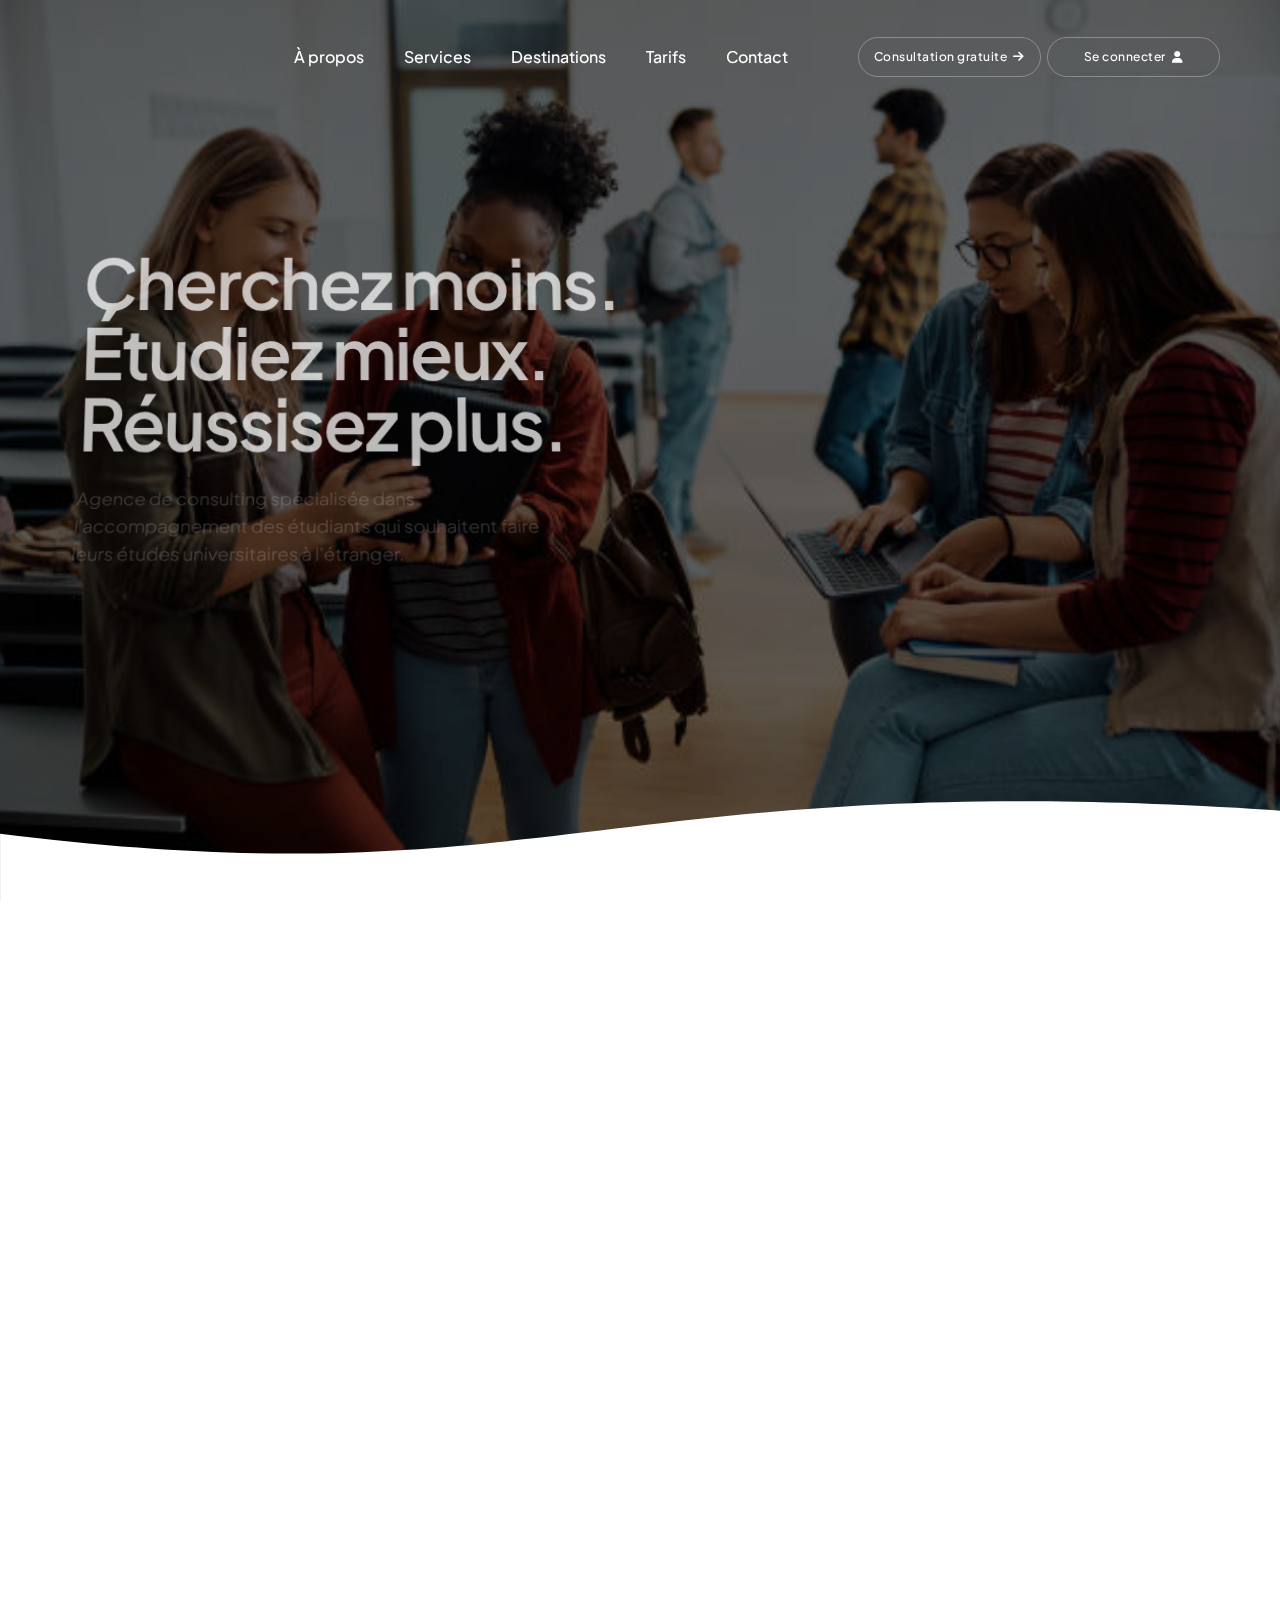
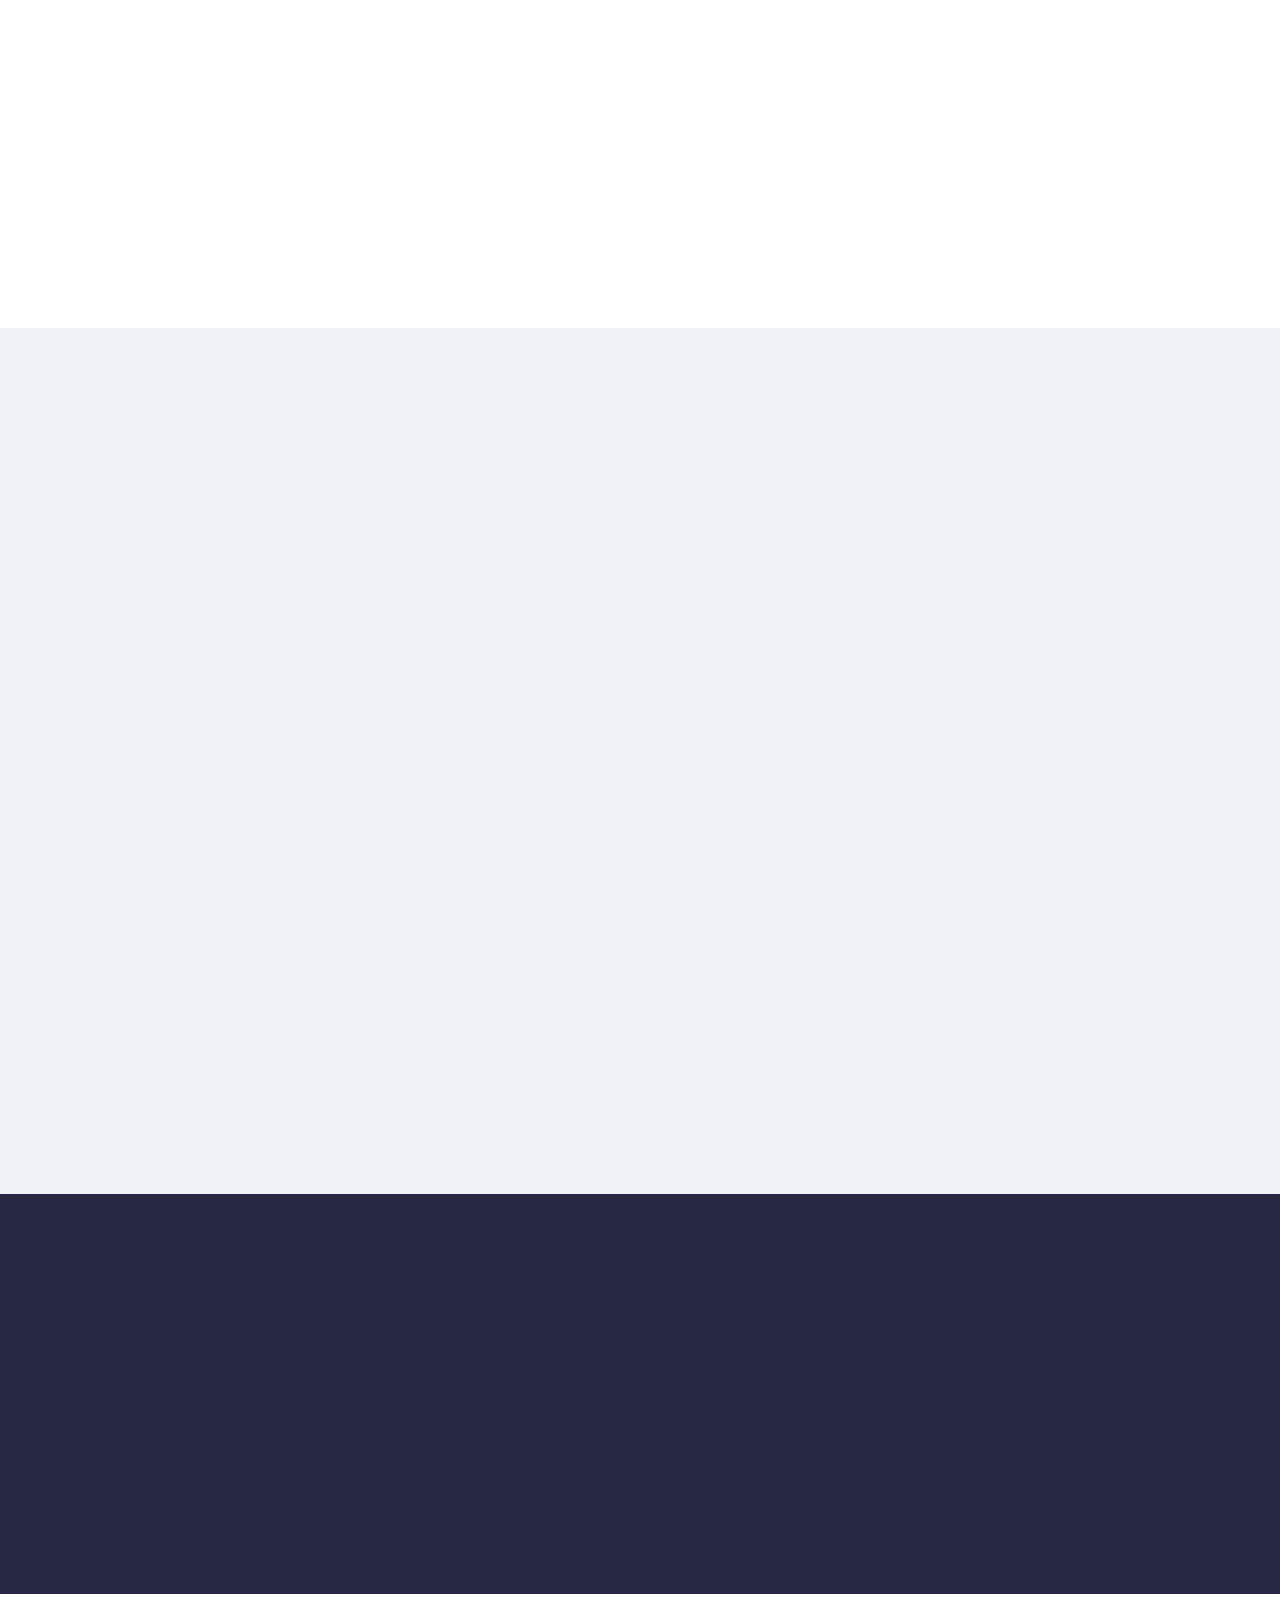
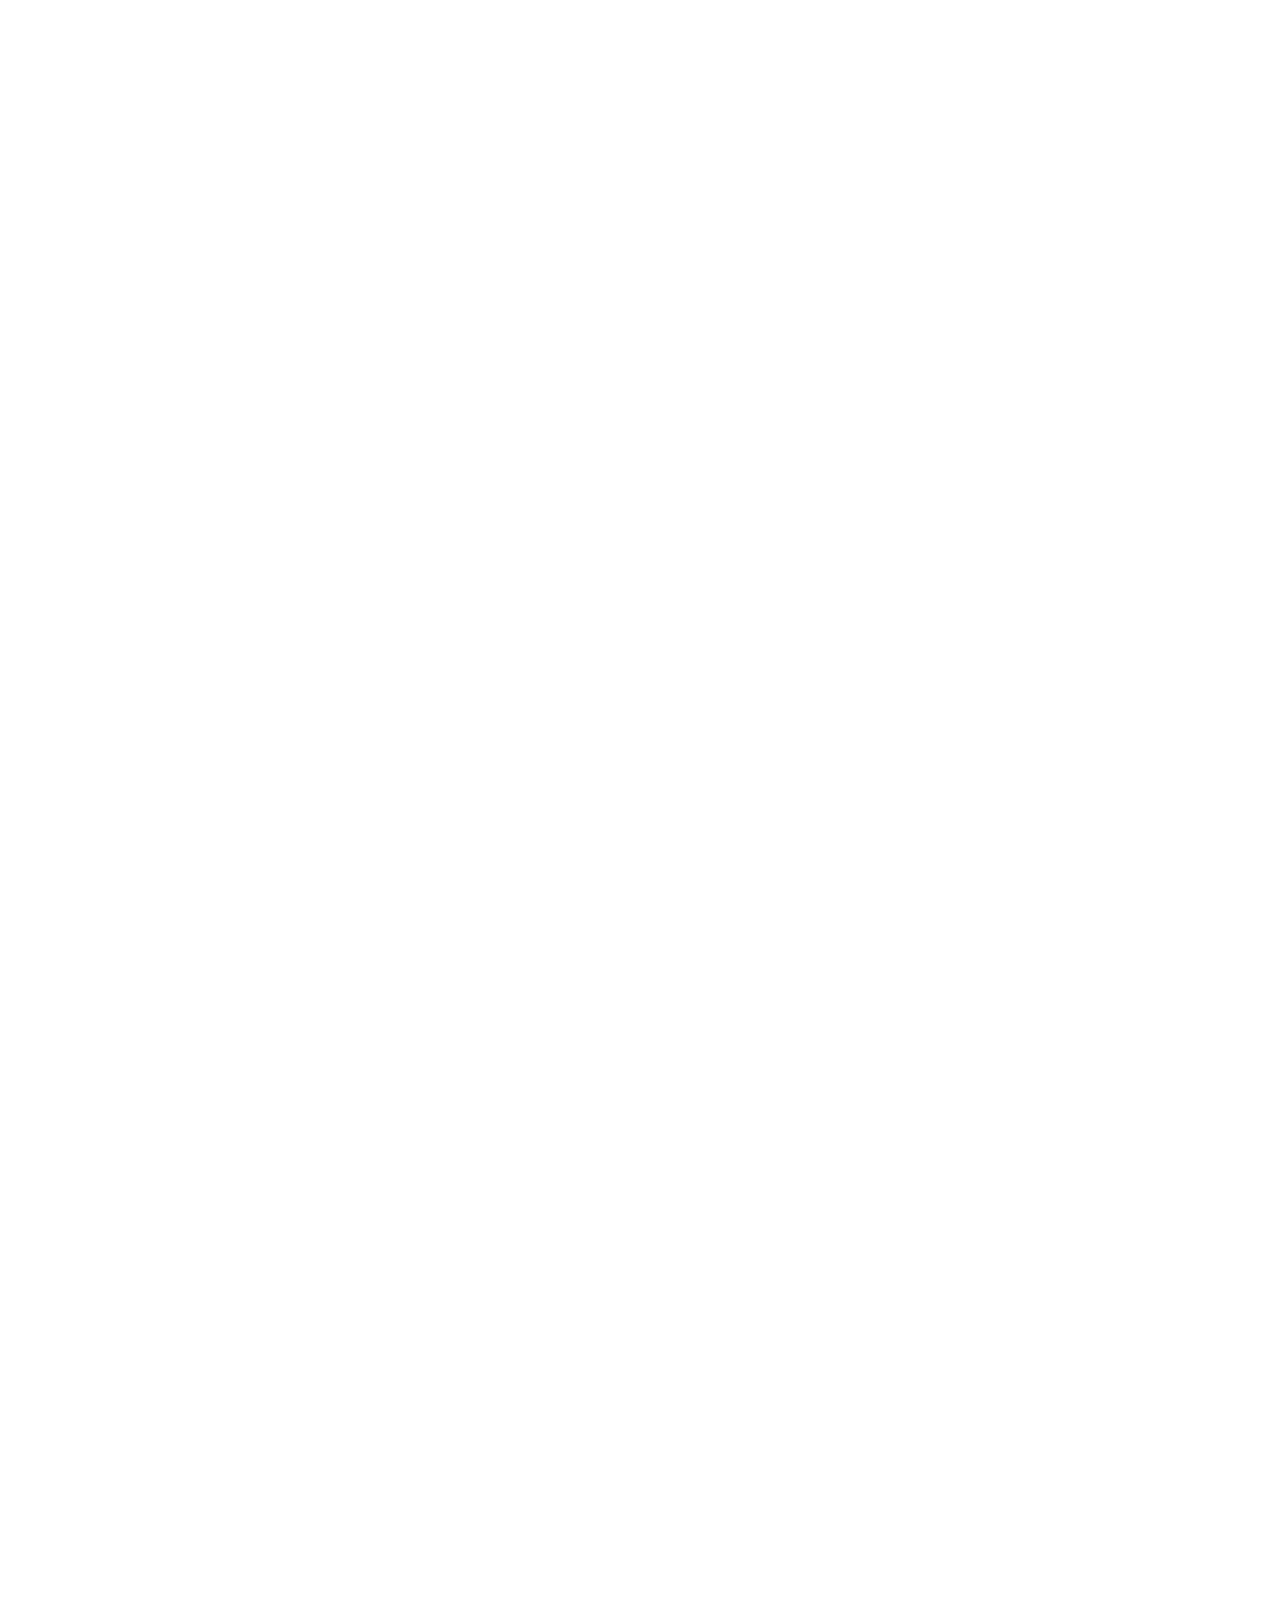
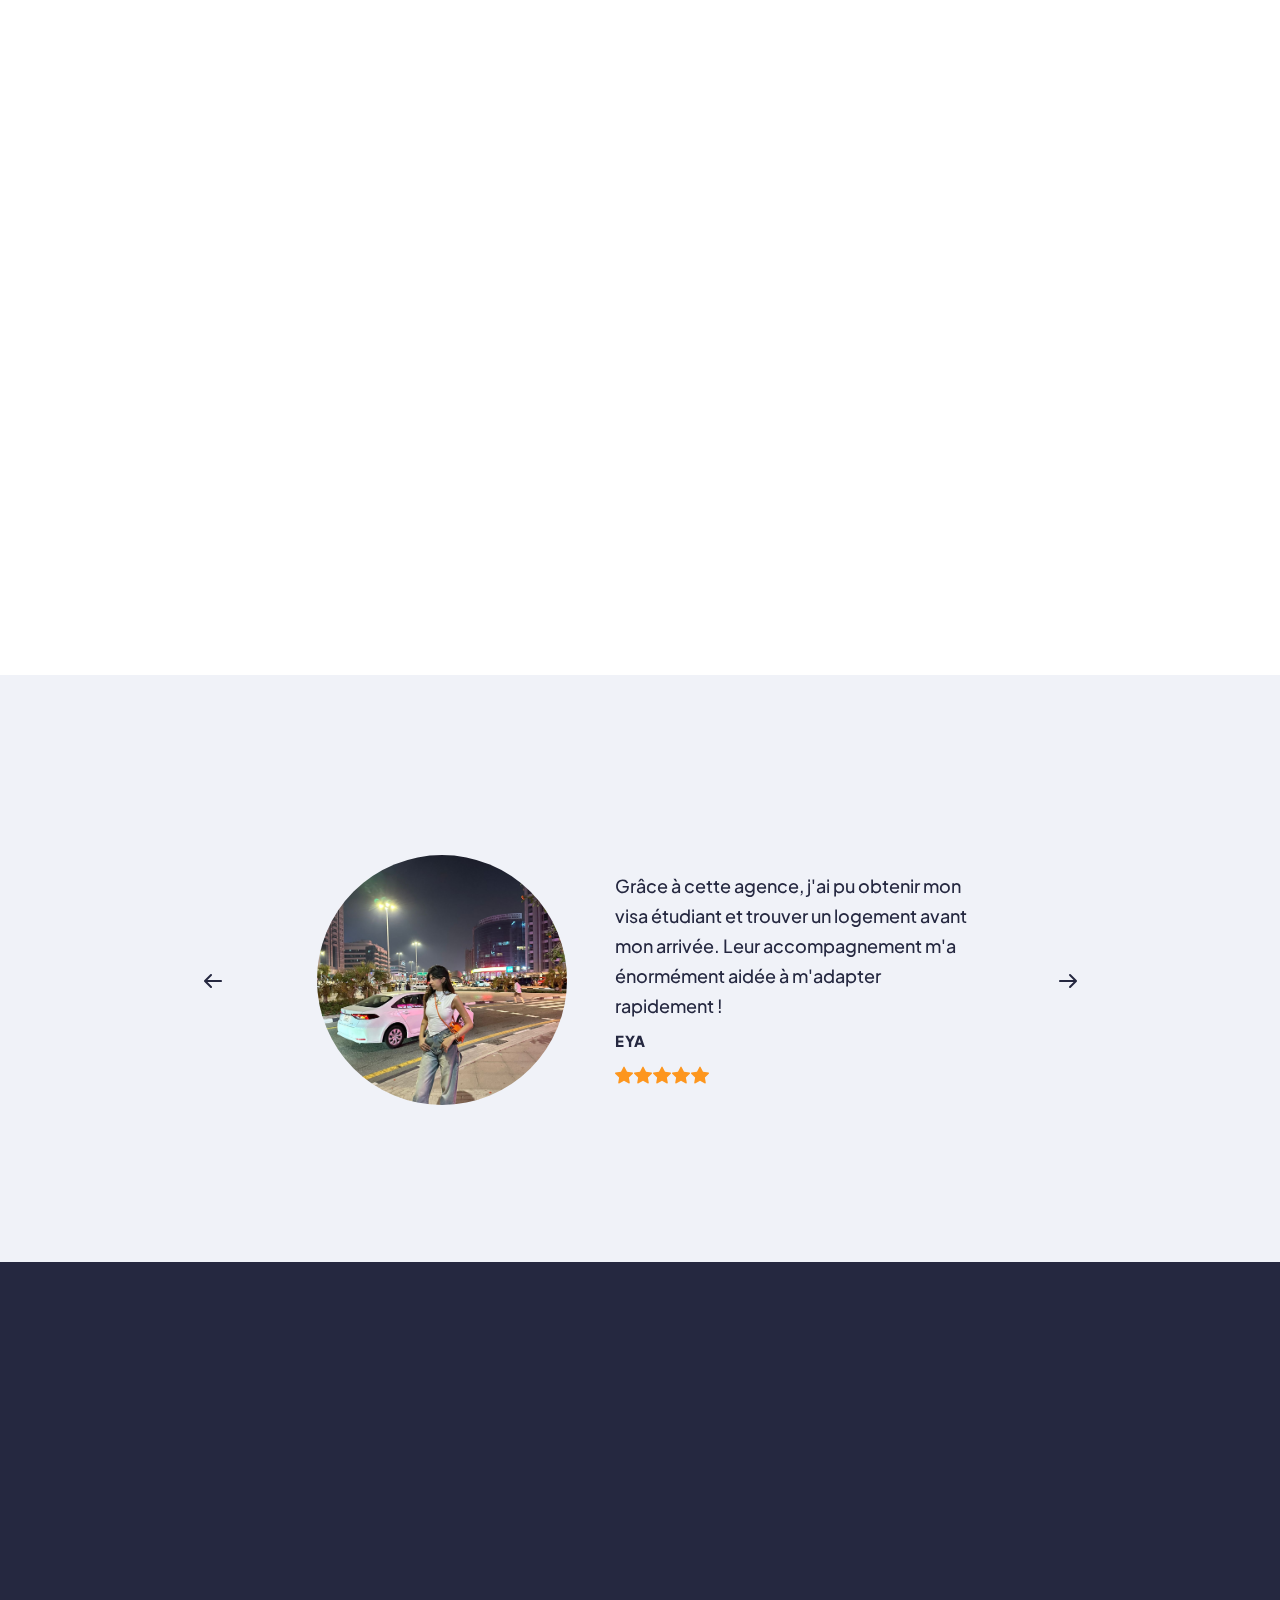
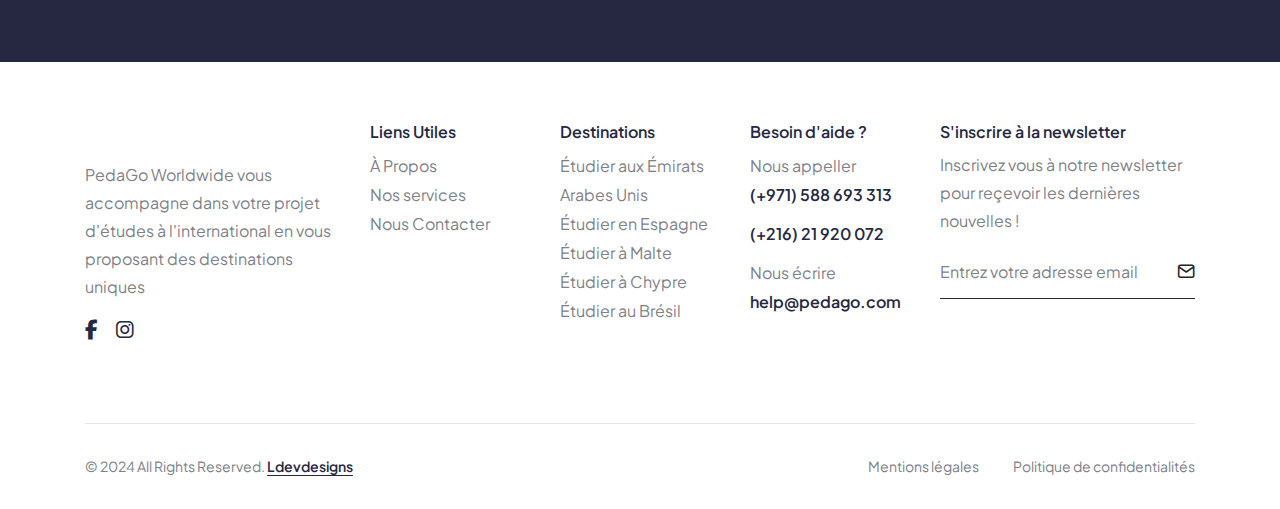
==== commit 98d5a82d: "Button update" ====
--- a/index.html
+++ b/index.html
@@ -25,12 +25,12 @@
    <link rel="stylesheet" href="demos/it-business/it-business.css" />
    <style>
       header .btn.btn-rounded.btn-large {
-         width: 173px;
+         min-width: 173px;
       }
 
       @media (max-width: 800px) {
          header .btn.btn-rounded.btn-large {
-            width: 150px;
+            min-width: 150px;
             font-size: 12px;
          }
 
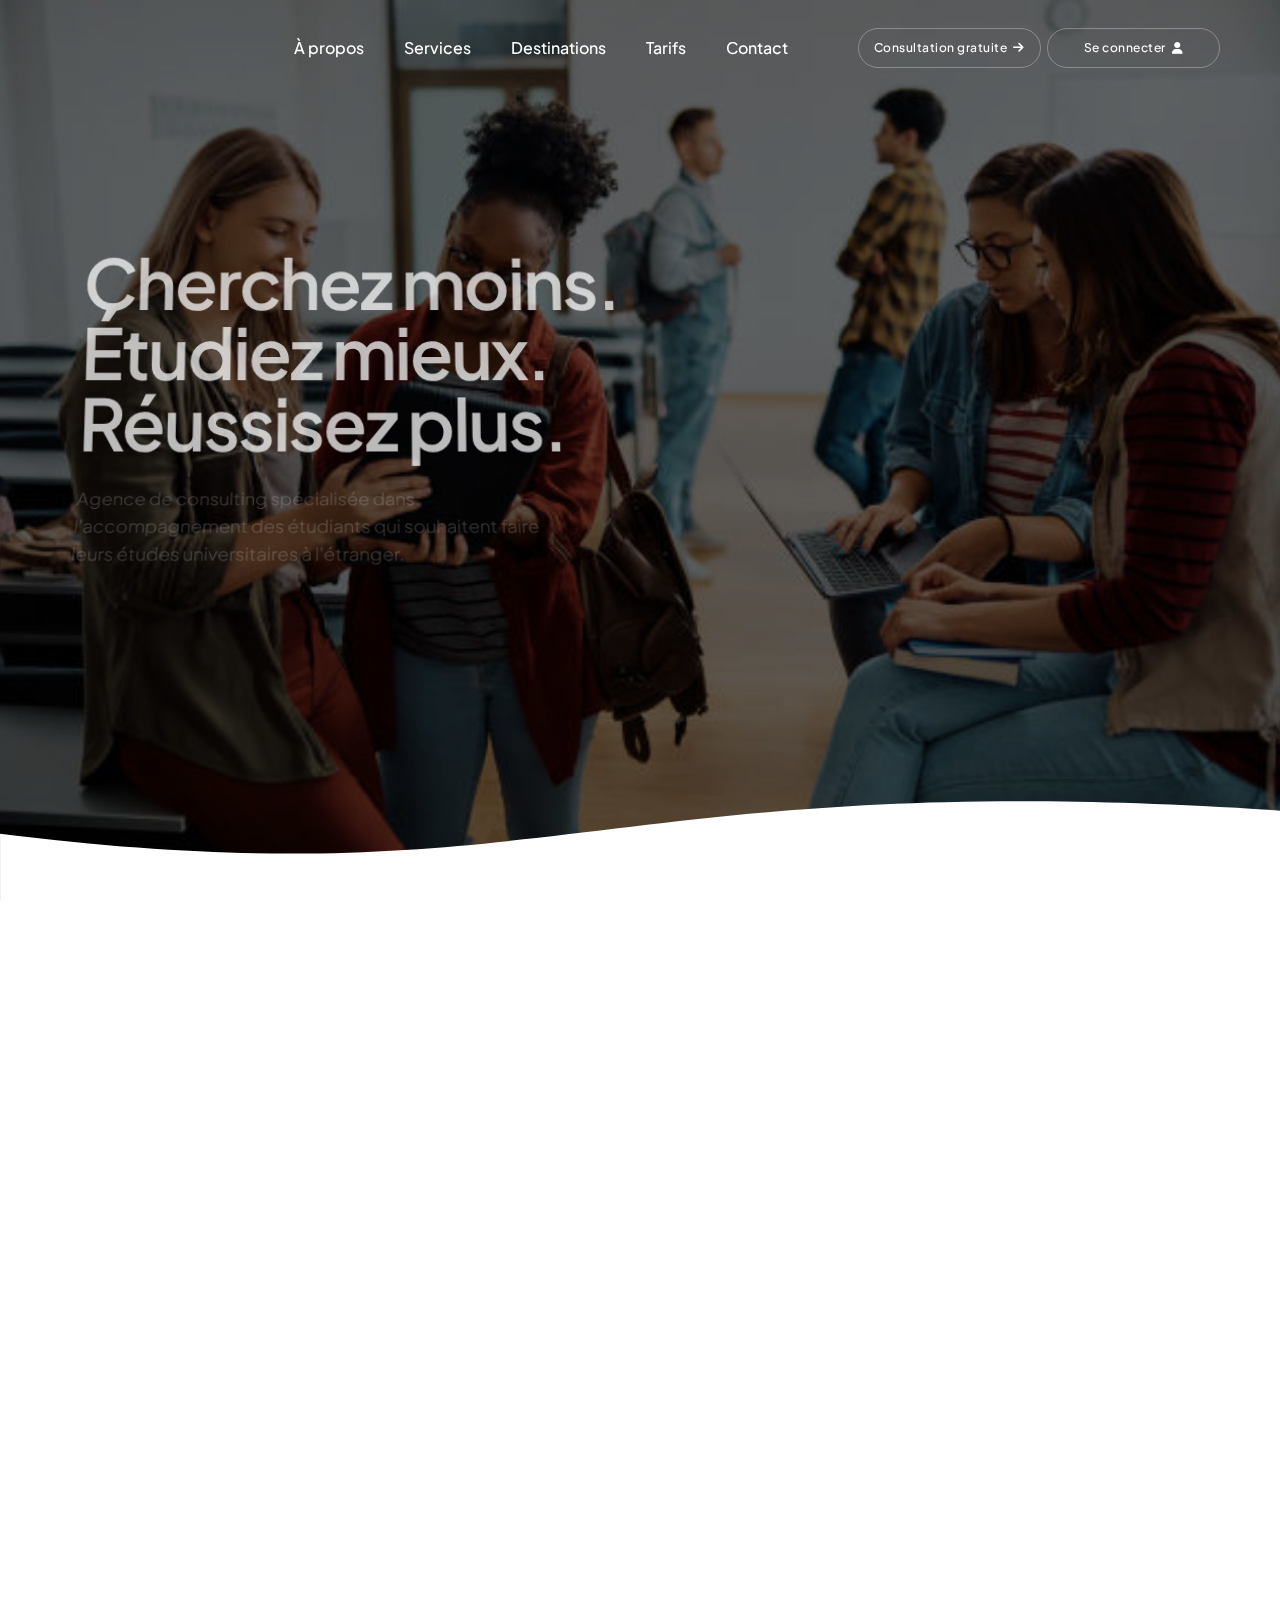
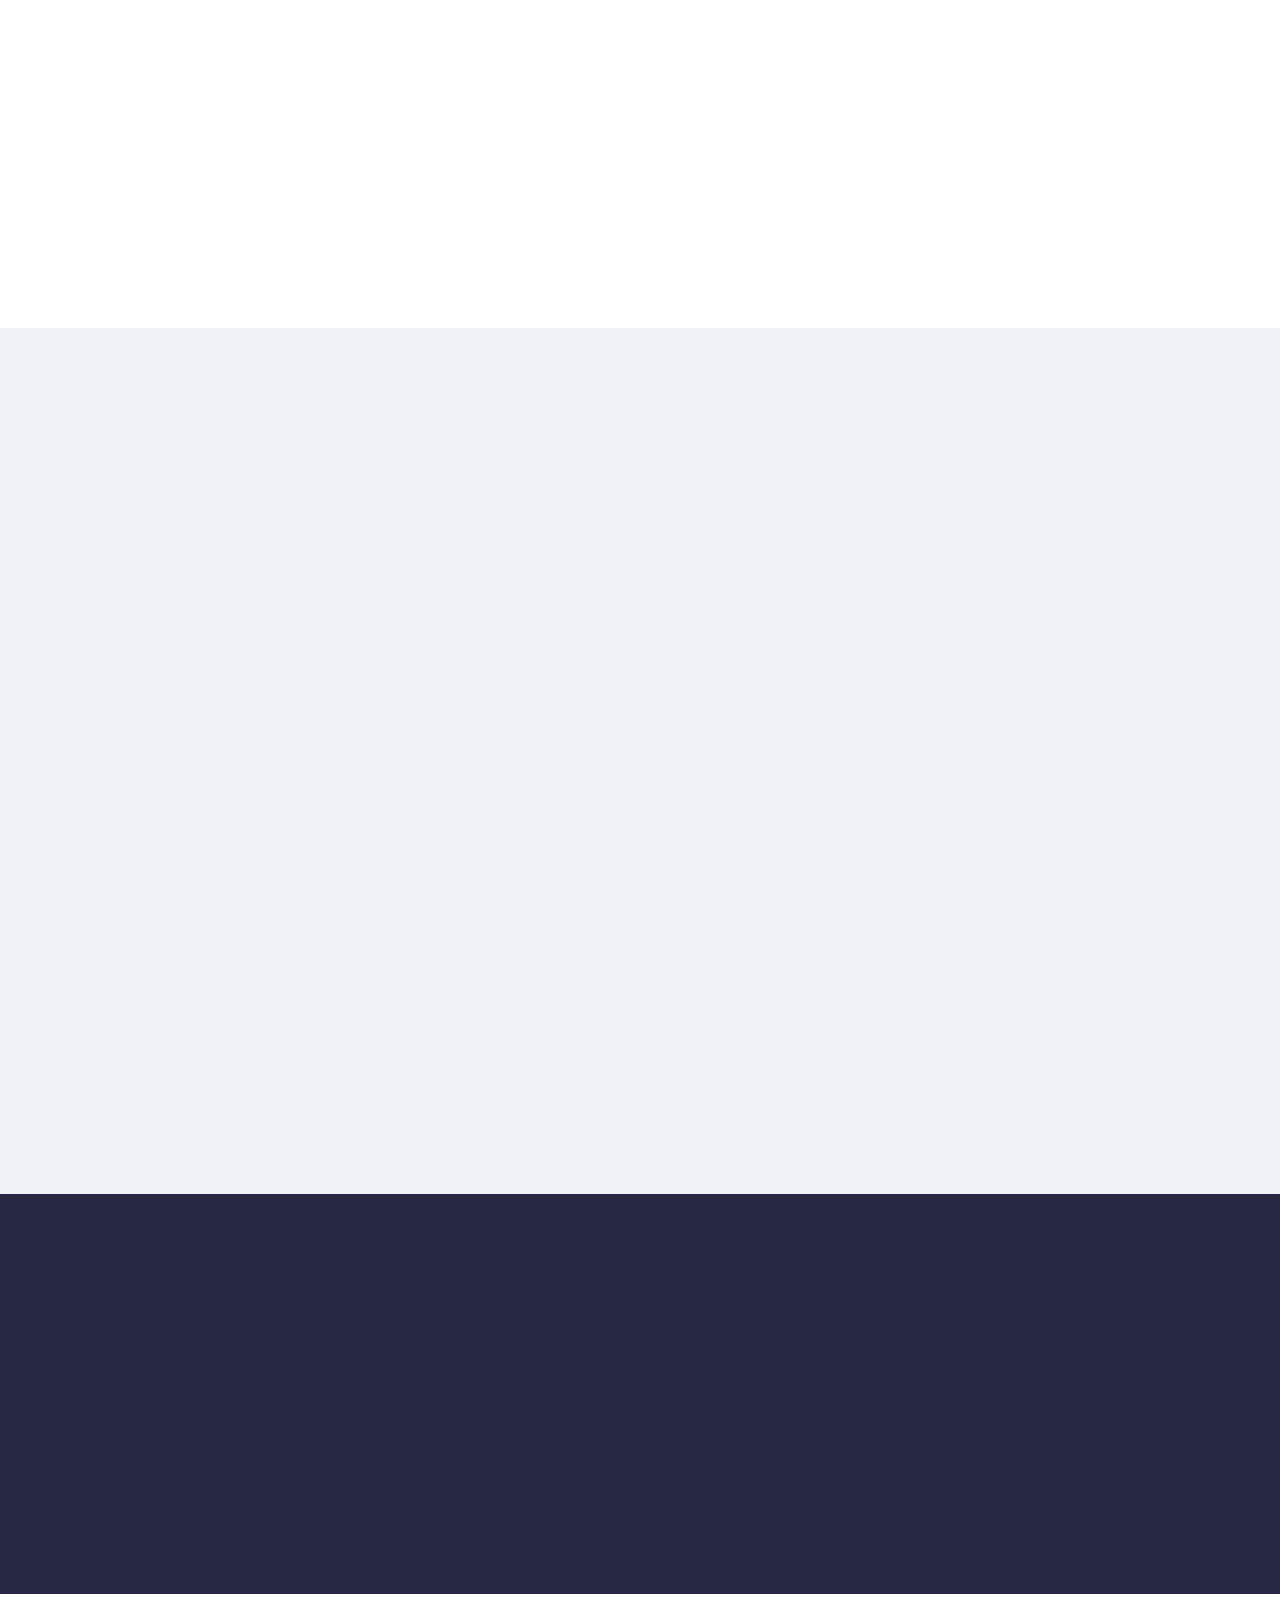
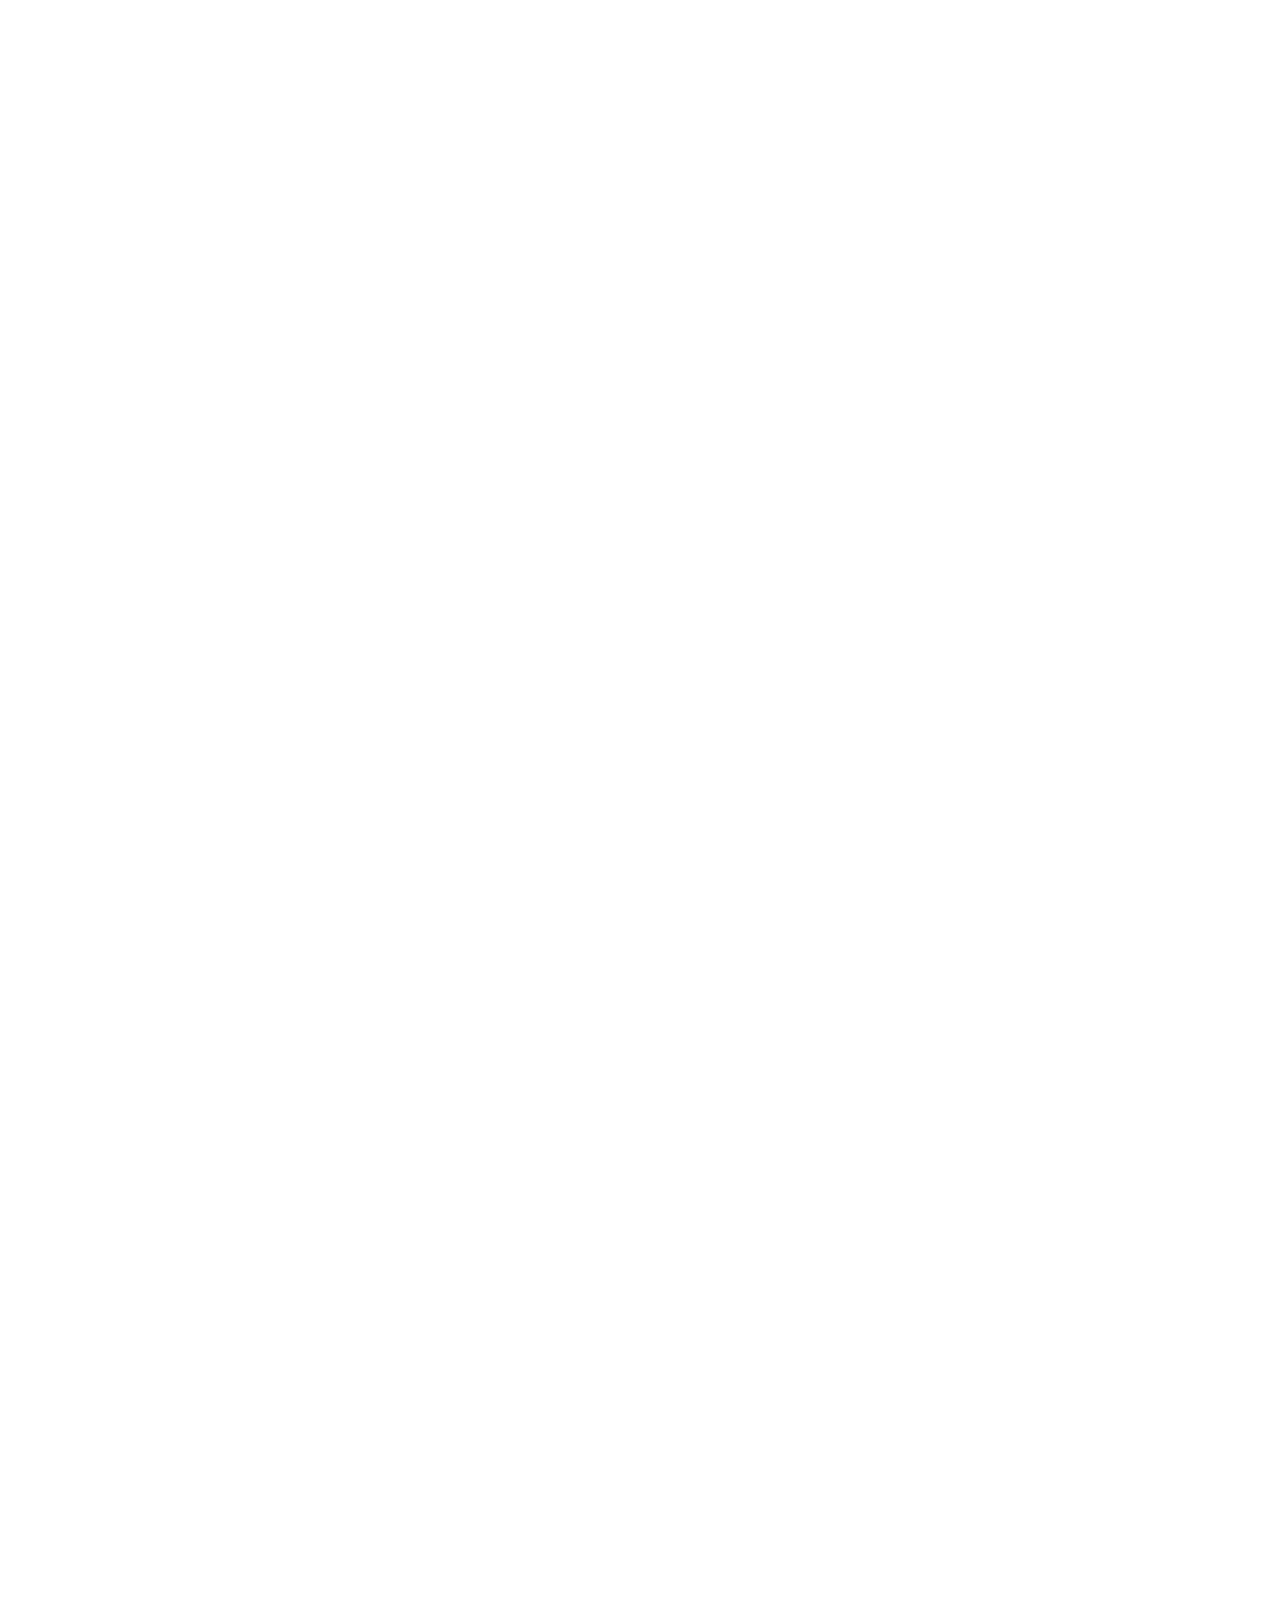
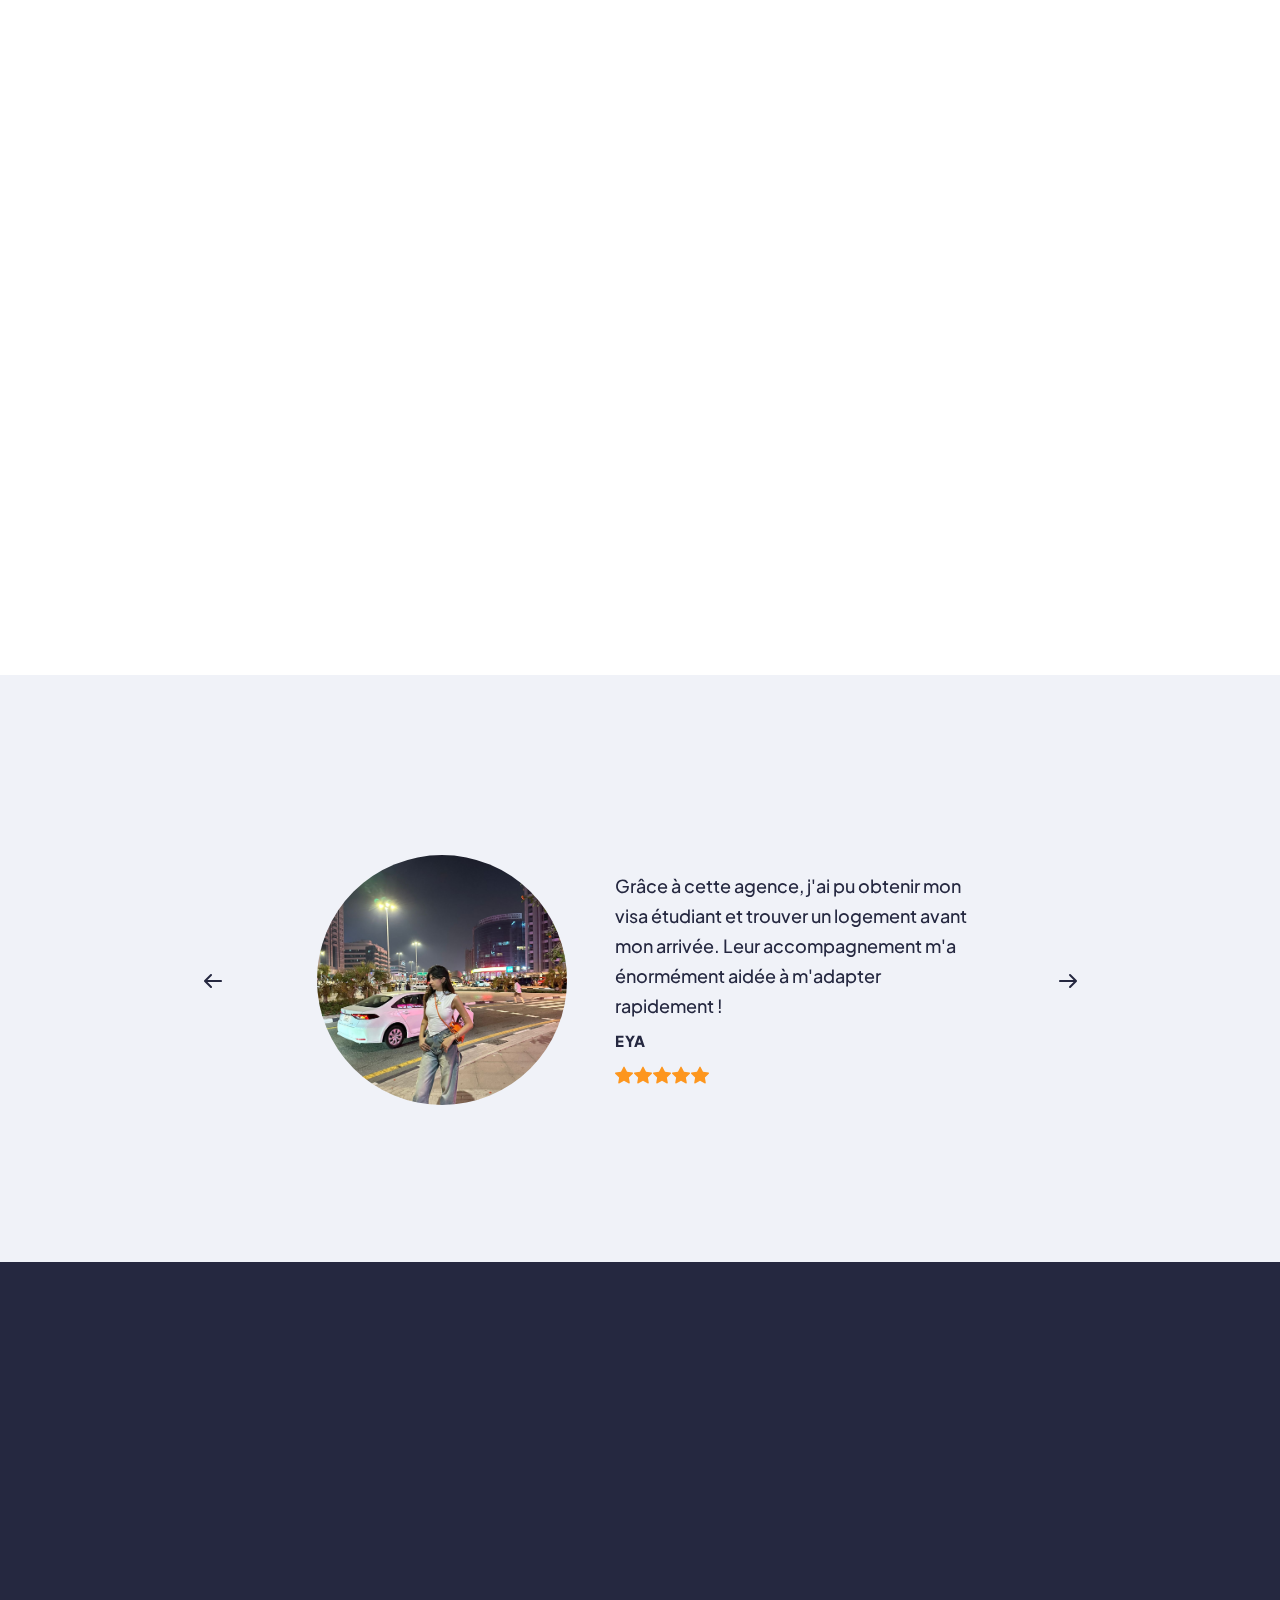
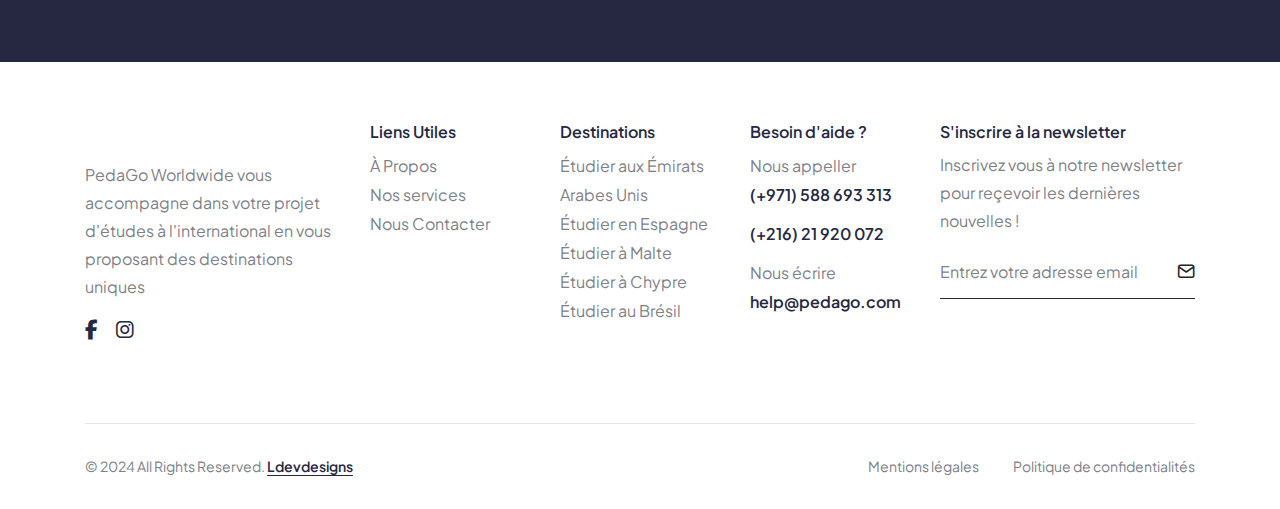
==== commit 2ffdfc39: "Index" ====
--- a/index.html
+++ b/index.html
@@ -26,6 +26,7 @@
    <style>
       header .btn.btn-rounded.btn-large {
          min-width: 173px;
+         width: max-content;
       }
 
       @media (max-width: 800px) {
--- a/css/style.css
+++ b/css/style.css
@@ -20633,3 +20633,10 @@
     font-size: 28px;
   }
 }
+
+@media (max-width: 576px) {
+  header .btn.btn-rounded.btn-large {
+    min-width: 95px !important;
+    font-size: 10px !important;
+  }
+}
